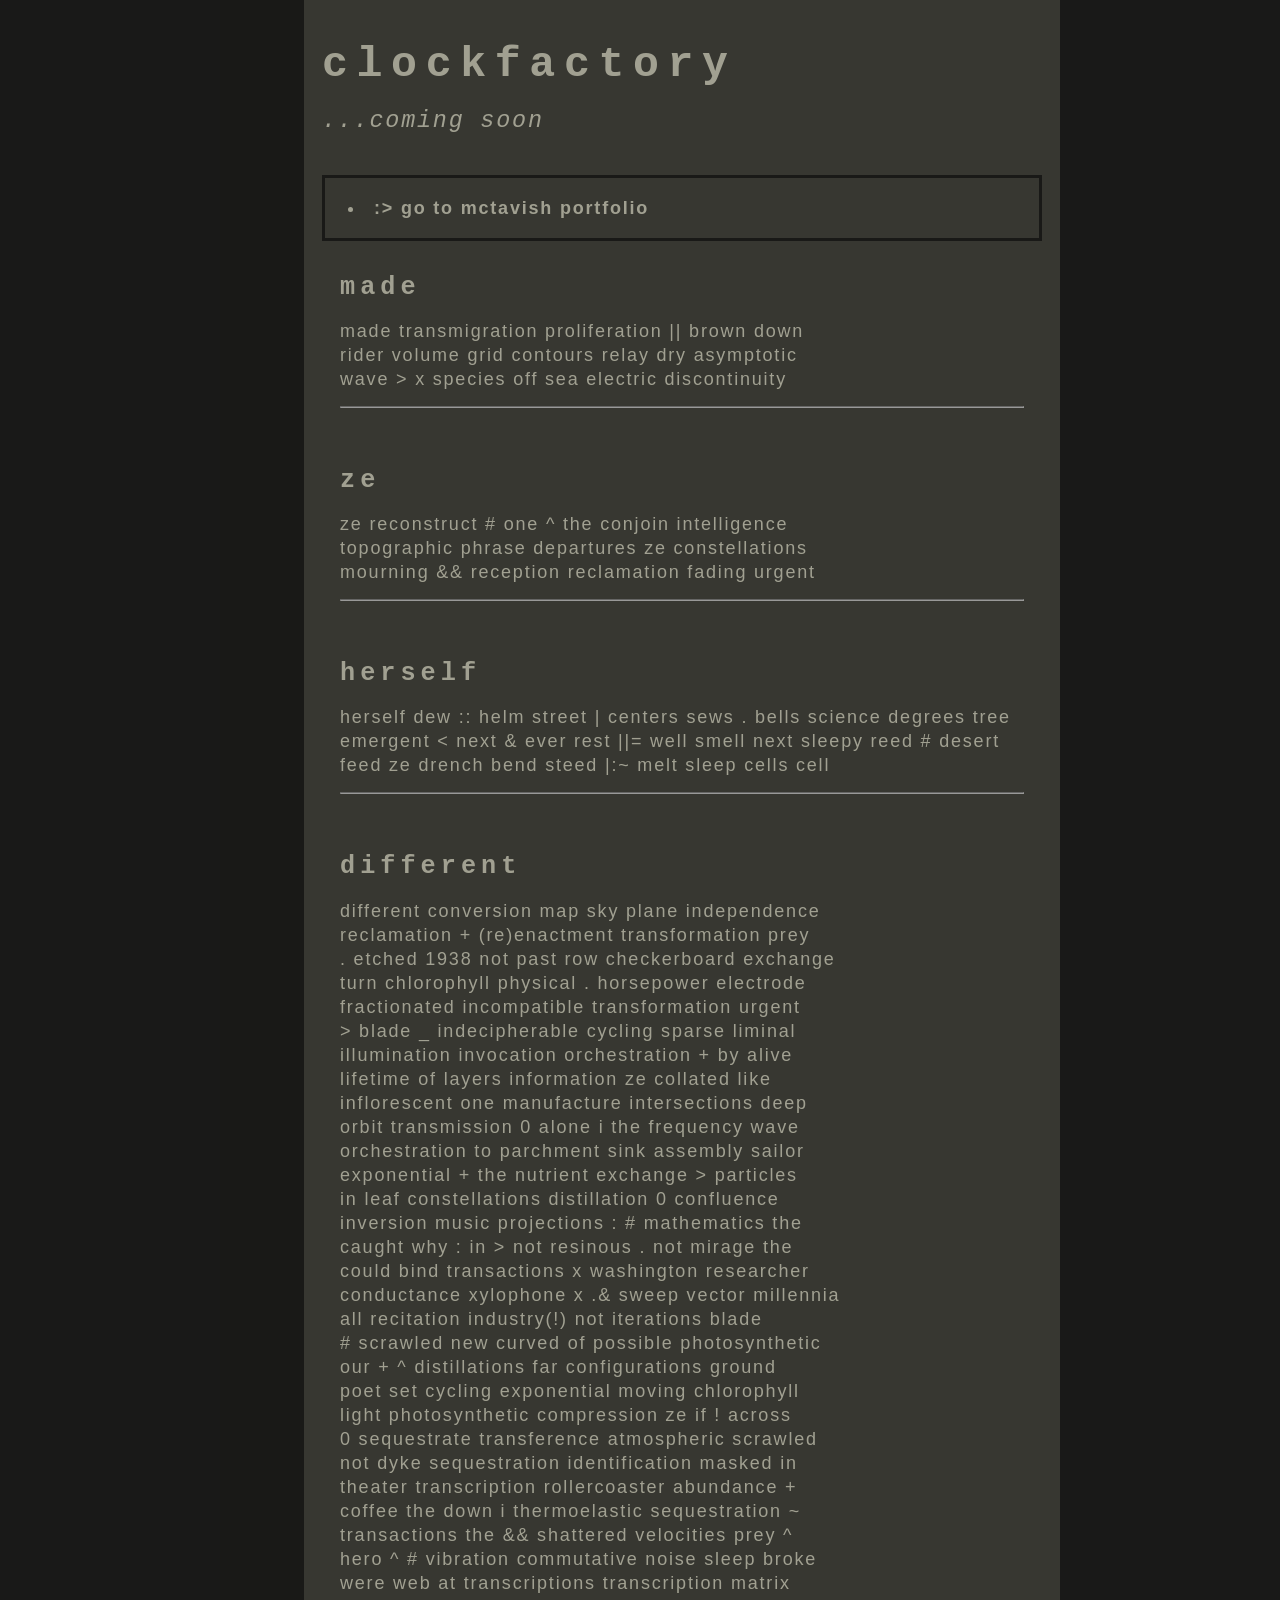
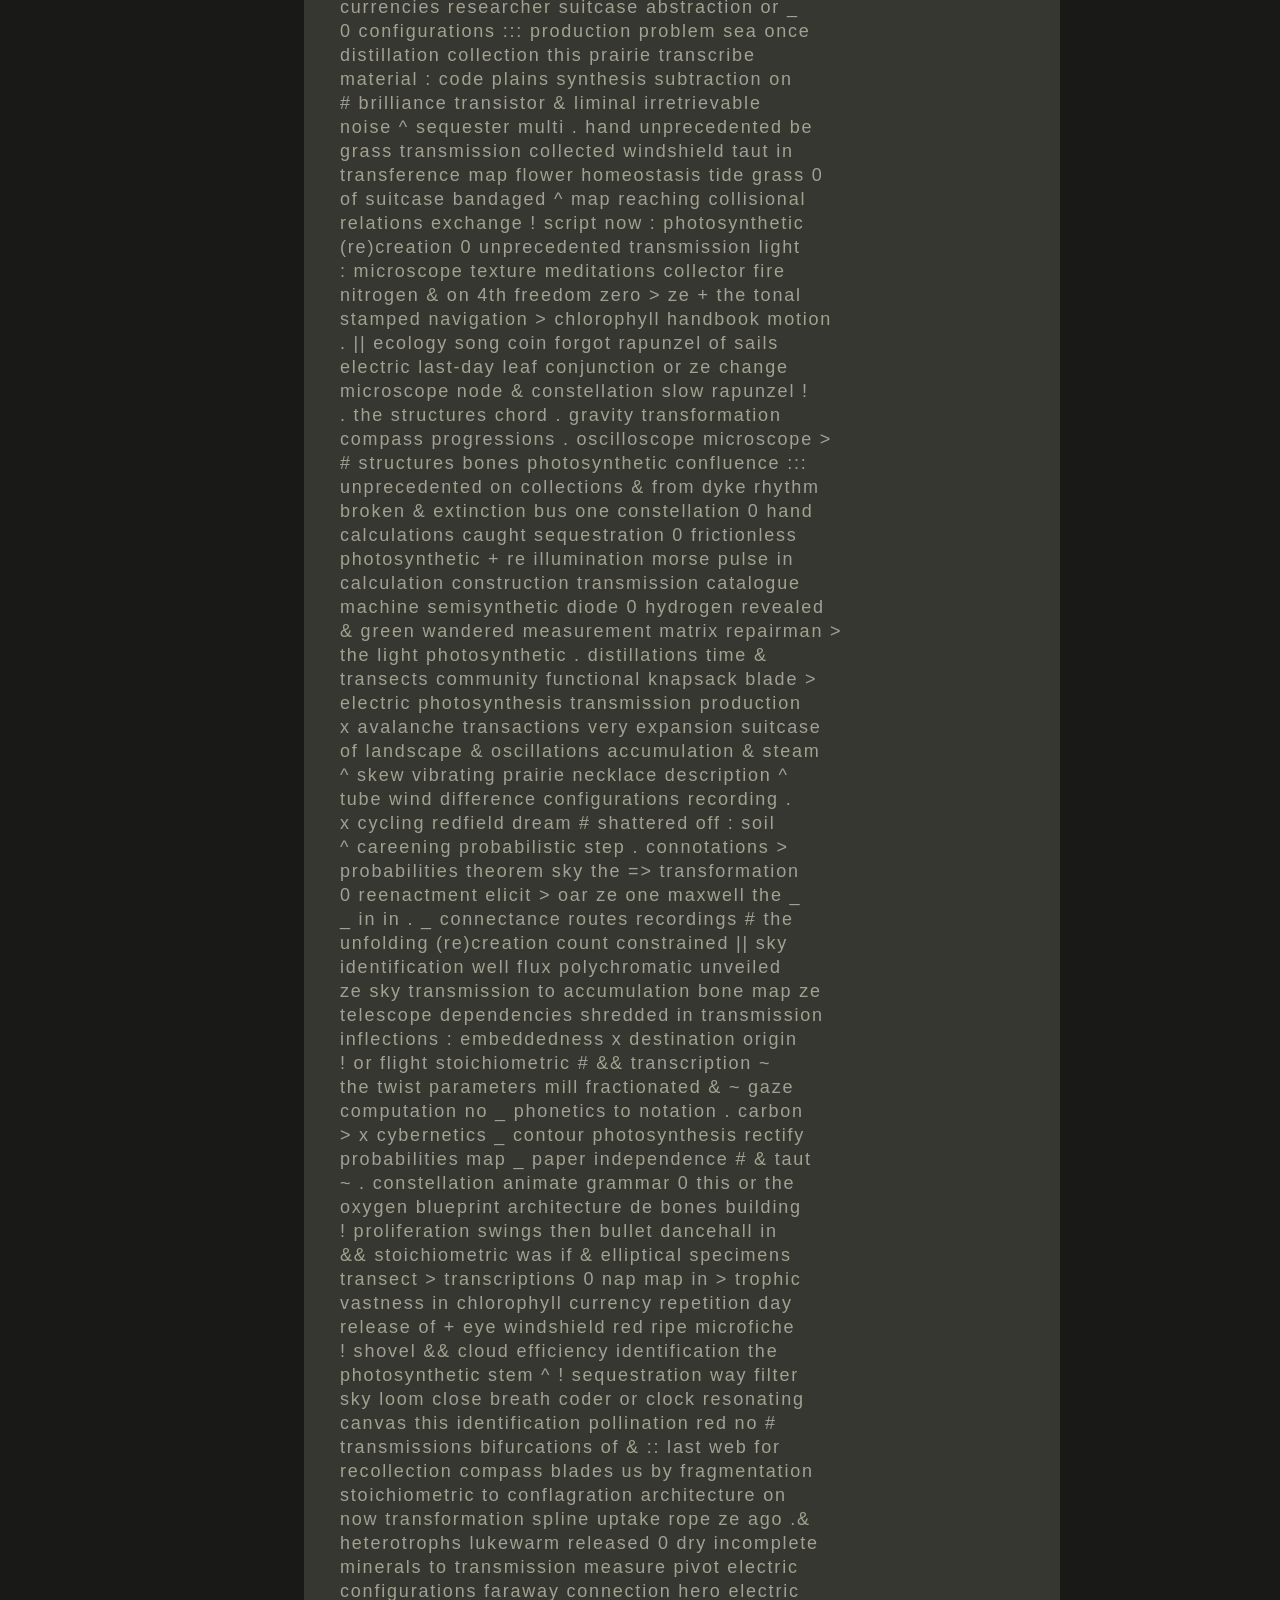
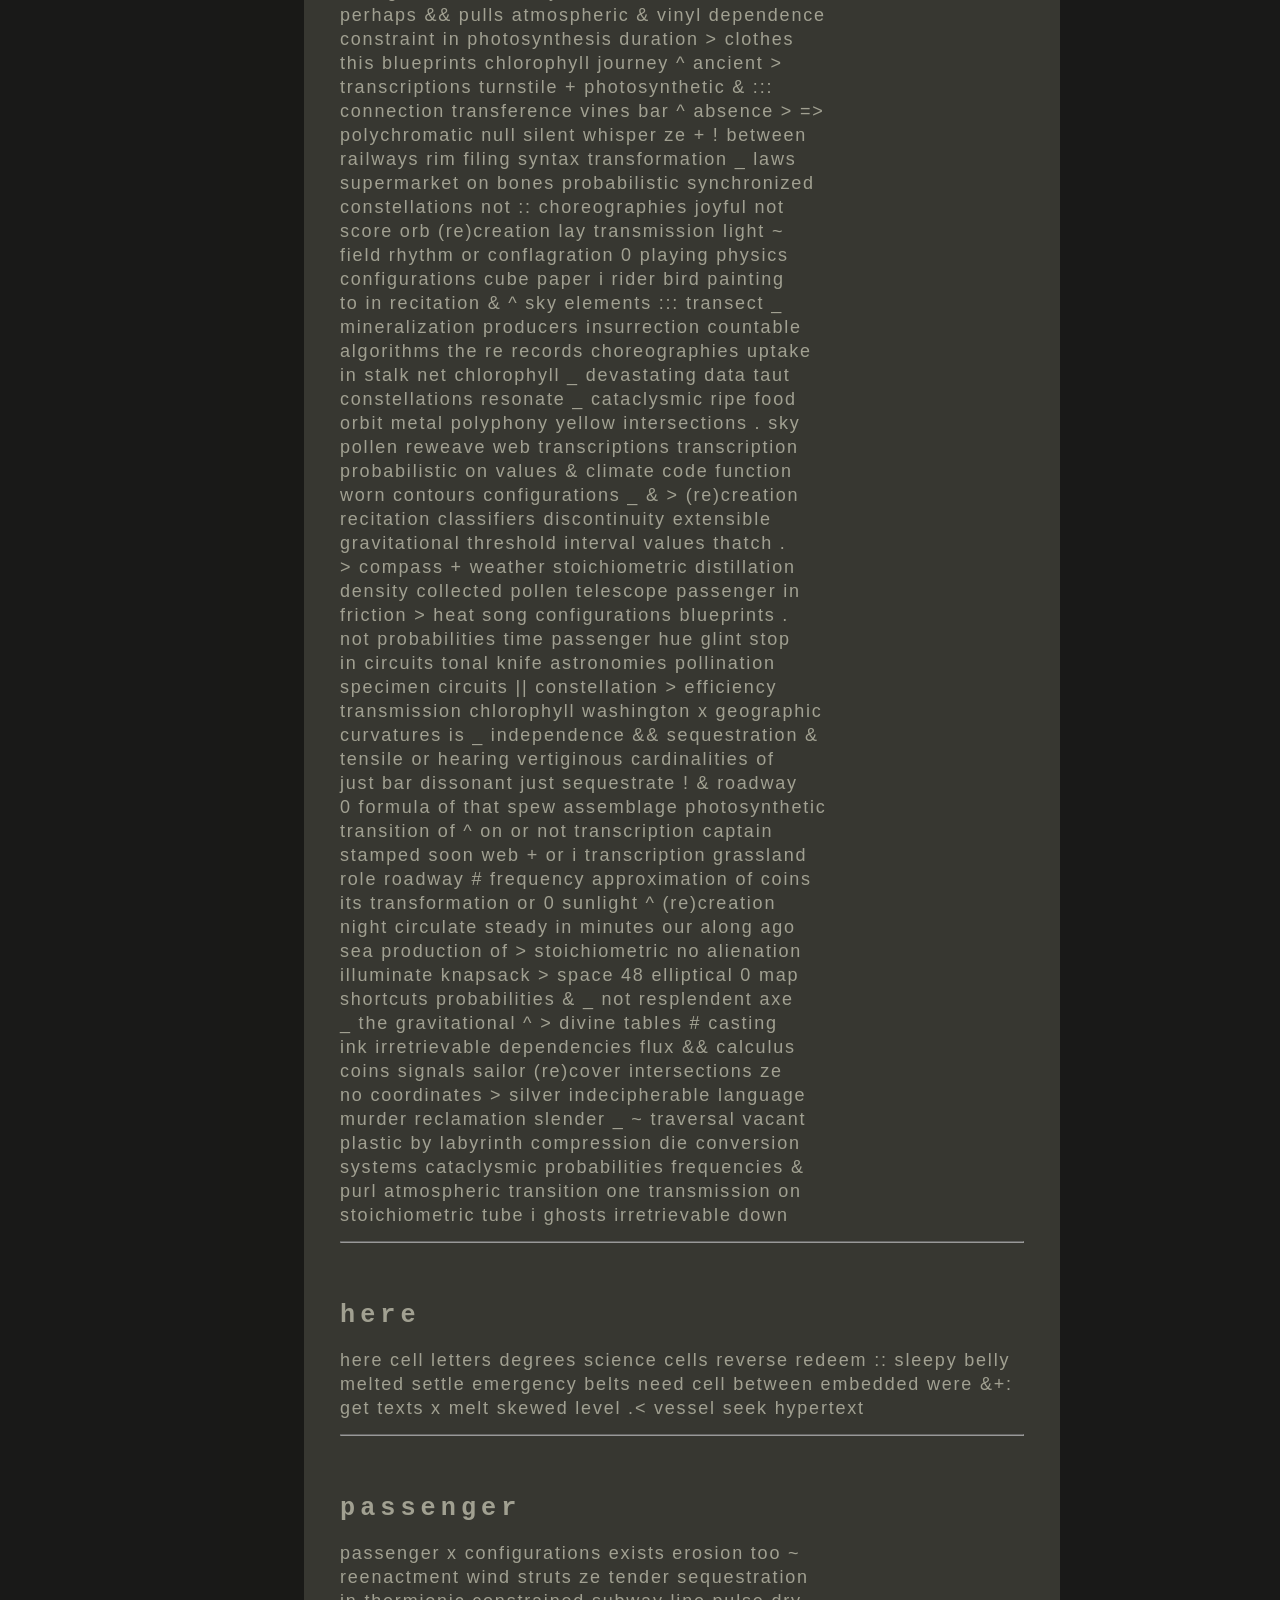
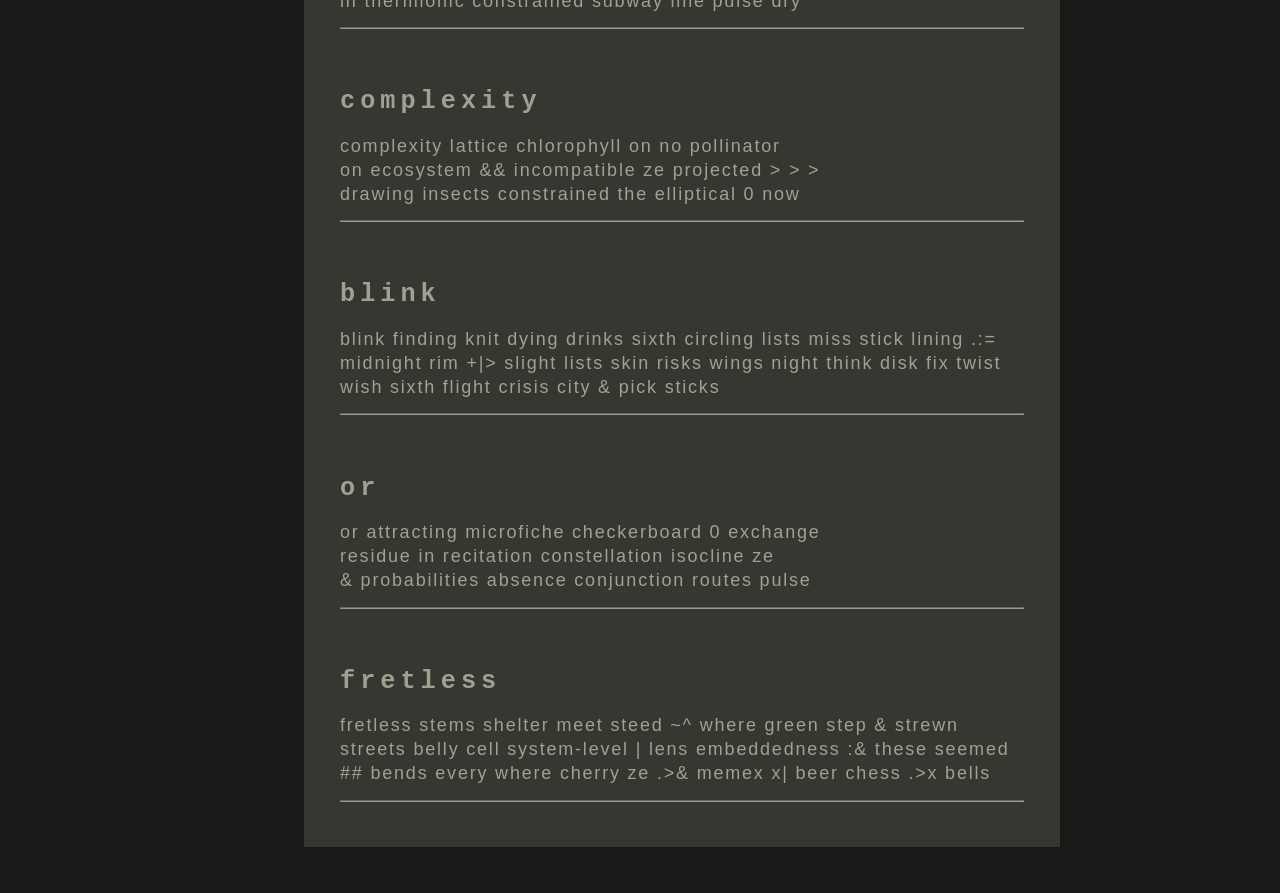
==== index.html @ 791d2e11 "tweak to index" ====
<!DOCTYPE html>
<html lang="en">
<head>
	<title>clockfactory</title>
	<meta charset="utf-8"/>
	<meta name="viewport" content="width=device-width, initial-scale=1, maximum-scale=1.0"/>
	<meta name="description" content="net.art web hypermedia algorithmic mctavish generative old-school code : the empty ladder"/>
	<meta name="author" content="kathy mctavish">
	<link rel="apple-touch-icon" sizes="180x180" href="/apple-touch-icon.png">
	<link rel="icon" type="image/png" sizes="32x32" href="/favicon-32x32.png">
	<link rel="icon" type="image/png" sizes="16x16" href="/favicon-16x16.png">
	<link rel="manifest" href="/manifest.json">
	<script type="application/ld+json">
		{
			"@context": "http://schema.org",
			"@type": "WebPage",
			"name": "clockfactory",
			"breadcrumb": "clockfactory > clockfactory",
          	"url": "clockfactory.work",
			"description": "net.art web hypermedia algorithmic mctavish generative old-school code : the empty ladder",
			"datePublished": "Mon Jun 19 2023 15:46:19 GMT-0500 (Central Daylight Time)",
          	"image": "https://mctavish.work//apple-touch-icon.png",
			"author": "https://mctavish.studio/bio.html",
			"license": "http://creativecommons.org/licenses/by-nc-sa/3.0/us/deed.en.US"
		}
	</script>
	
	<!-- Google Analytics -->
	<link rel="stylesheet" href="/css/core.css"/>

	<style>
  		body {
			background: var(--warmblack);
		}
  		main {
			background: var(--warmgray);
		}
	</style>

</head><body id="top">
<div id="subtextframe" class="frame zlowest"></div>
<div id="svgframe" class="frame zlow">
<svg xmlns="http://www.w3.org/2000/svg" id="svg" 
class="frame">
</svg></div>
<!--<div id="wordframe" class="frame z0"></div>-->
<div id="contentframe" class="absolute zhighest">

<div id="mainflex">
<main id="main" style="opacity:0.6">
<header>
	<h1>clockfactory</h1>
	<h2>...coming soon</h2>
</header>
<nav>
	<ul>
		<!-- <li><a href="#maincontent" id="skiptomaincontent">skip to main content</a></li> -->
		<li><a href="https://mctavish.work/index.html" id="homelink">go to mctavish portfolio</a></li>
	</ul>
</nav>
<div class="screenreader-text">
	<p>Your feedback is always welcome.</p>
</div>

		<article>
		<header>
		<h1>made</h1>
		</header>
		<p>
		made transmigration proliferation || brown down<br/> rider volume grid contours relay dry asymptotic<br/> wave > x species off sea electric discontinuity
		</p><hr/>
		</article>
		<article>
		<header>
		<h1>ze</h1>
		</header>
		<p>
		ze reconstruct # one ^ the conjoin intelligence<br/> topographic phrase departures ze constellations<br/> mourning && reception reclamation fading urgent
		</p><hr/>
		</article>
		<article>
		<header>
		<h1>herself</h1>
		</header>
		<p>
		herself dew :: helm street | centers sews . bells science degrees tree emergent < next & ever rest ||= well smell next sleepy reed # desert feed ze drench bend steed |:~ melt sleep cells cell 
		</p><hr/>
		</article>
		<article>
		<header>
		<h1>different</h1>
		</header>
		<p>
		different conversion map sky plane independence<br/>reclamation + (re)enactment transformation prey<br/>. etched 1938 not past row checkerboard exchange<br/>turn chlorophyll physical . horsepower electrode<br/>fractionated incompatible transformation urgent<br/>> blade _ indecipherable cycling sparse liminal<br/>illumination invocation orchestration + by alive<br/>lifetime of layers information ze collated like<br/>inflorescent one manufacture intersections deep<br/>orbit transmission 0 alone i the frequency wave<br/>orchestration to parchment sink assembly sailor<br/>exponential + the nutrient exchange > particles<br/>in leaf constellations distillation 0 confluence<br/>inversion music projections : # mathematics the<br/>caught why : in > not resinous . not mirage the<br/>could bind transactions x washington researcher<br/>conductance xylophone x .& sweep vector millennia<br/>all recitation industry(!) not iterations blade<br/># scrawled new curved of possible photosynthetic<br/>our + ^ distillations far configurations ground<br/>poet set cycling exponential moving chlorophyll<br/>light photosynthetic compression ze if ! across<br/>0 sequestrate transference atmospheric scrawled<br/>not dyke sequestration identification masked in<br/>theater transcription rollercoaster abundance +<br/>coffee the down i thermoelastic sequestration ~<br/>transactions the && shattered velocities prey ^<br/>hero ^ # vibration commutative noise sleep broke<br/>were web at transcriptions transcription matrix<br/>currencies researcher suitcase abstraction or _<br/>0 configurations ::: production problem sea once<br/>distillation collection this prairie transcribe<br/>material : code plains synthesis subtraction on<br/># brilliance transistor & liminal irretrievable<br/>noise ^ sequester multi . hand unprecedented be<br/>grass transmission collected windshield taut in<br/>transference map flower homeostasis tide grass 0<br/>of suitcase bandaged ^ map reaching collisional<br/>relations exchange ! script now : photosynthetic<br/>(re)creation 0 unprecedented transmission light<br/>: microscope texture meditations collector fire<br/>nitrogen & on 4th freedom zero > ze + the tonal<br/>stamped navigation > chlorophyll handbook motion<br/>. || ecology song coin forgot rapunzel of sails<br/>electric last-day leaf conjunction or ze change<br/>microscope node & constellation slow rapunzel !<br/>. the structures chord . gravity transformation<br/>compass progressions . oscilloscope microscope ><br/># structures bones photosynthetic confluence :::<br/>unprecedented on collections & from dyke rhythm<br/>broken & extinction bus one constellation 0 hand<br/>calculations caught sequestration 0 frictionless<br/>photosynthetic + re illumination morse pulse in<br/>calculation construction transmission catalogue<br/>machine semisynthetic diode 0 hydrogen revealed<br/>& green wandered measurement matrix repairman ><br/>the light photosynthetic . distillations time &<br/>transects community functional knapsack blade ><br/>electric photosynthesis transmission production<br/>x avalanche transactions very expansion suitcase<br/>of landscape & oscillations accumulation & steam<br/>^ skew vibrating prairie necklace description ^<br/>tube wind difference configurations recording .<br/>x cycling redfield dream # shattered off : soil<br/>^ careening probabilistic step . connotations ><br/>probabilities theorem sky the => transformation<br/>0 reenactment elicit > oar ze one maxwell the _<br/>_ in in . _ connectance routes recordings # the<br/>unfolding (re)creation count constrained || sky<br/>identification well flux polychromatic unveiled<br/>ze sky transmission to accumulation bone map ze<br/>telescope dependencies shredded in transmission<br/>inflections : embeddedness x destination origin<br/>! or flight stoichiometric # && transcription ~<br/>the twist parameters mill fractionated & ~ gaze<br/>computation no _ phonetics to notation . carbon<br/>> x cybernetics _ contour photosynthesis rectify<br/>probabilities map _ paper independence # & taut<br/>~ . constellation animate grammar 0 this or the<br/>oxygen blueprint architecture de bones building<br/>! proliferation swings then bullet dancehall in<br/>&& stoichiometric was if & elliptical specimens<br/>transect > transcriptions 0 nap map in > trophic<br/>vastness in chlorophyll currency repetition day<br/>release of + eye windshield red ripe microfiche<br/>! shovel && cloud efficiency identification the<br/>photosynthetic stem ^ ! sequestration way filter<br/>sky loom close breath coder or clock resonating<br/>canvas this identification pollination red no #<br/>transmissions bifurcations of & :: last web for<br/>recollection compass blades us by fragmentation<br/>stoichiometric to conflagration architecture on<br/>now transformation spline uptake rope ze ago .&<br/>heterotrophs lukewarm released 0 dry incomplete<br/>minerals to transmission measure pivot electric<br/>configurations faraway connection hero electric<br/>perhaps && pulls atmospheric & vinyl dependence<br/>constraint in photosynthesis duration > clothes<br/>this blueprints chlorophyll journey ^ ancient ><br/>transcriptions turnstile + photosynthetic & :::<br/>connection transference vines bar ^ absence > =><br/>polychromatic null silent whisper ze + ! between<br/>railways rim filing syntax transformation _ laws<br/>supermarket on bones probabilistic synchronized<br/>constellations not :: choreographies joyful not<br/>score orb (re)creation lay transmission light ~<br/>field rhythm or conflagration 0 playing physics<br/>configurations cube paper i rider bird painting<br/>to in recitation & ^ sky elements ::: transect _<br/>mineralization producers insurrection countable<br/>algorithms the re records choreographies uptake<br/>in stalk net chlorophyll _ devastating data taut<br/>constellations resonate _ cataclysmic ripe food<br/>orbit metal polyphony yellow intersections . sky<br/>pollen reweave web transcriptions transcription<br/>probabilistic on values & climate code function<br/>worn contours configurations _ & > (re)creation<br/>recitation classifiers discontinuity extensible<br/>gravitational threshold interval values thatch .<br/>> compass + weather stoichiometric distillation<br/>density collected pollen telescope passenger in<br/>friction > heat song configurations blueprints .<br/>not probabilities time passenger hue glint stop<br/>in circuits tonal knife astronomies pollination<br/>specimen circuits || constellation > efficiency<br/>transmission chlorophyll washington x geographic<br/>curvatures is _ independence && sequestration &<br/>tensile or hearing vertiginous cardinalities of<br/>just bar dissonant just sequestrate ! & roadway<br/>0 formula of that spew assemblage photosynthetic<br/>transition of ^ on or not transcription captain<br/>stamped soon web + or i transcription grassland<br/>role roadway # frequency approximation of coins<br/>its transformation or 0 sunlight ^ (re)creation<br/>night circulate steady in minutes our along ago<br/>sea production of > stoichiometric no alienation<br/>illuminate knapsack > space 48 elliptical 0 map<br/>shortcuts probabilities & _ not resplendent axe<br/>_ the gravitational ^ > divine tables # casting<br/>ink irretrievable dependencies flux && calculus<br/>coins signals sailor (re)cover intersections ze<br/>no coordinates > silver indecipherable language<br/>murder reclamation slender _ ~ traversal vacant<br/>plastic by labyrinth compression die conversion<br/>systems cataclysmic probabilities frequencies &<br/>purl atmospheric transition one transmission on<br/>stoichiometric tube i ghosts irretrievable down<br/>
		</p><hr/>
		</article>
		<article>
		<header>
		<h1>here</h1>
		</header>
		<p>
		here cell letters degrees science cells reverse redeem :: sleepy belly melted settle emergency belts need cell between embedded were &+: get texts x melt skewed level .< vessel seek hypertext 
		</p><hr/>
		</article>
		<article>
		<header>
		<h1>passenger</h1>
		</header>
		<p>
		passenger x configurations exists erosion too ~<br/> reenactment wind struts ze tender sequestration<br/> in thermionic constrained subway line pulse dry
		</p><hr/>
		</article>
		<article>
		<header>
		<h1>complexity</h1>
		</header>
		<p>
		complexity lattice chlorophyll on no pollinator<br/> on ecosystem && incompatible ze projected > > ><br/> drawing insects constrained the elliptical 0 now
		</p><hr/>
		</article>
		<article>
		<header>
		<h1>blink</h1>
		</header>
		<p>
		blink finding knit dying drinks sixth circling lists miss stick lining .:= midnight rim +|> slight lists skin risks wings night think disk fix twist wish sixth flight crisis city & pick sticks 
		</p><hr/>
		</article>
		<article>
		<header>
		<h1>or</h1>
		</header>
		<p>
		or attracting microfiche checkerboard 0 exchange<br/> residue in recitation constellation isocline ze<br/> & probabilities absence conjunction routes pulse
		</p><hr/>
		</article>
		<article>
		<header>
		<h1>fretless</h1>
		</header>
		<p>
		fretless stems shelter meet steed ~^ where green step & strewn streets belly cell system-level | lens embeddedness :& these seemed ## bends every where cherry ze .>& memex x| beer chess .>x bells 
		</p><hr/>
		</article>
</main>
</div>
<footer>
<!--<p><a href="#top" class="corelink">^ back to top</a></p>-->
</footer>
</div> <!-- end contentframe -->
</body>
<script src="/code/core.js"></script>
</html>
---- css/core.css ----
:root {
	/*colors*/
	--red: #9a0000; /*rgba(154, 0, 0, 1)*/
	--yellow: #ffcc00; /*rgba(255, 204, 0, 1)*/
	--blue: #006699; /*rgba(0, 102, 153, 1)*/
	--bluegreen: #006969; /*rgba(0, 105, 105, 1)*/
	--black: #000000;
	--warmblack: #191918; /*rgba(25, 25, 24, 1)*/
	--gray: #484848; /*rgba(72, 72, 72, 1)*/
	--lightgray: #888888; /*rgba(136, 136, 136, 1)*/
	--warmgray: #4b4b44; /*rgba(75, 75, 68, 1)*/
	--warmlightgray: #656560; /*rgba(101, 101, 96, 1)*/
	--white: #ffffff;
	--warmwhite: #fcfbe3; /*rgba(252, 251, 227, 1)*/
	--veilwarmwhite: rgba(252, 251, 227, 0.4);
	--veilwarmblack: rgba(25, 25, 24, 0.4);
	/*numbers :: set these to random numbers in code*/
	--n0: 0;
	--n1: 1;
	--n2: 2;
	--n3: 3;
	/*colors :: set these to color sets in code*/
	--color1: var(--warmblack);
	--color2: var(--warmwhite);
	/*other*/
	--zhighest: 8888;
	--zhigher: 4444;
	--zhigh: 2222;
	--z0: 0;
	--zlow: -2222;
	--zlower: -4444;
	--zlowest: -8888;
	--monospace_code: Courier, 'Andale Mono', AndaleMono, Monaco, monospace;
	--monospace: 'Lucida Console', 'Andale Mono', AndaleMono, Monaco, Courier, monospace;
	--monospace_zeroslash: Monaco, 'Andale Mono', AndaleMono, Courier, monospace;
	--monospace_zerodot: 'Andale Mono', AndaleMono, Monaco, Courier, monospace;
	--typewriter: 'American Typewriter', Didot, 'Times New Roman', serif;
	--sans: Verdana, Helvetica, Arial, Tahoma, 'Trebuchet MS', sans-serif;
	--serif: Georgia, Didot, 'Times New Roman', Times, serif;
	--cursive: 'Bradley Hand', 'Comic Sans MS', cursive, sans-serif;
	--dragons: Luminari, 'Bradley Hand', cursive, sans-serif;
	--oldbook: 'Palatino Linotype', 'Book Antiqua', Palatino, 'American Typewriter', 'Times New Roman', serif;
	/*function*/
	--daycolor: var(--warmblack);
	--daybg: var(--warmwhite);
	--dayveilbg: var(--veilwarmwhite);
	--nightcolor: var(--warmwhite);
	--nightbg: var(--warmblack);
	--nightveilbg: var(--veilwarmblack);
	--corecolor: var(--nightcolor);
	--corebg: var(--nightbg);
	--coreveilbg: var(--nightveilbg);
	--highlightcolor1: var(--yellow);
	--highlightcolor2: var(--red);
	--highlightcolor3: var(--blue);

	--actiontextdecoration: none;
	--actionhovertextdecoration: underline solid 2px var(--highlightcolor1);
	--actionborderleft: 2px var(--highlightcolor1) solid;
	--actionborderright: 2px var(--highlightcolor1) solid;
	--actionhoverborderleft: 2px var(--highlightcolor1) solid;
	--actionhoverborderright: 2px var(--highlightcolor2) solid;
	--actionhoveroutline: solid 4px var(--warmgray);
	--actionhoveroutlineoffset: .5em;

	--narratorfont: var(--sans);
	--zerofont: var(--monospace_zeroslash);
  	--riderfont: var(--monospace_zerodot);
  	--archivefont: var(--monospace_code);
  	--scribefont: var(--typewriter);
  	--nrows: 4; --ncols: 4;
	--corefont: var(--sans);
  	--corefontsize: 18px;
  	--corefontweight: 500;
  	--corefontweightbold: 600;
  	--corelineheight: 24px;

  	--dt: 1000ms;
}

/* browser fonts ::: https://blog.hubspot.com/website/web-safe-html-css-fonts */
html {
	font-family: var(--corefont);
	font-weight: var(--corefontweight);
	font-size: var(--corefontsize);
	line-height: var(--corelineheight);
	letter-spacing: 0.1em;
	margin: 0;padding: 0;border: 0;
	vertical-align: baseline;
	min-width:100%;
	min-height:100%;
}
@media only screen and (max-width: 900px) {
	html {
		font-size: 16px;
	}
}
@media only screen and (max-width: 480px) {
	html {
		font-size: 14px;
		line-height: 19px;
		letter-spacing: 0.12em;
	}
}

.underline {
	text-decoration: underline;
}
i, .italic { font-style: italic; }
small, .small { font-size: 0.8em; }
em, .bold { font-weight: var(--corefontweightbold); }
.zhighest {
	z-index: 8888;
	z-index: var(--zhighest);
}
.zhigher {
	z-index: 4444;
	z-index: var(--zhigher);
}
.zhigh {
	z-index: 2222;
	z-index: var(--zhigh);
}
.z0 {
	z-index: 0;
	z-index: var(--z0);
}
.zlow {
	z-index: -2222;
	z-index: var(--zlow);
}
.zlower {
	z-index: -4444;
	z-index: var(--zlower);
}
.zlowest {
	z-index: -8888;
	z-index: var(--zlowest);
}
.tickertape__zerodot {
	font-family: var(--monospace_zerodot);
	position: absolute;
	top: 0; left: 0;
	vertical-align: top;
	transform-origin: 50% 50% 0;
}
body { 
	margin: 0; padding: 0; border: 0;
	padding: 0px 0px;
	background-color: var(--warmgray);
	/*background-color: var(--corebg);*/
  	color: var(--corecolor);
	top:0; left:0;
	width:100%; height: 100%;
	min-width:100%;
	min-height:100%;
	text-align:left;
	letter-spacing: 0.1em;
}
#hidetext {
	position: fixed;
	top: 0; left: 0;
	font-size: 3em;
	padding-left:10px;
	padding-left:1rem;
	opacity:0.6;
	color: var(--warmwhite);
	z-index: var(--zhighest);
}
body.frame {
	position: fixed;
	top: 0; left: 0;
	vertical-align: top; text-align: left;
	margin: 0;
	width: 100%; height: 100%;
	min-width: 100%; max-width: 100%;
	min-height: 100%; max-height: 100%;
	padding: 0% 0% 0% 0%;
	overflow: auto;
	background-color: transparent;
	perspective: 50px;
	transform-origin: 50% 50% 0;
}
div.absolute, div.shape {
	position: absolute;
	top: 0; left: 0;
	/*vertical-align: top;*/
	transform: translateZ(0,0,0);
	perspective: 50px;
	transform-origin: 50% 50% 0;
}
div.hovershape {
	min-width: 20vmin;
	min-height: 20vmin;
	transition: color 3s, opacity 2s, transform 2s;
}
div.hovershape.circle {
	border-radius: 10vmin;
}

.frame, #svgframe, #divframe, #wordframe, #subtextframe {
	position: fixed;
	top: 0; left: 0;
	vertical-align: top; text-align: left;
	margin: 0;
	width: 100%; height: 100%;
	min-width: 100%; max-width: 100%;
	min-height: 100%; max-height: 100%;
	padding: 0% 0% 0% 0%;
	overflow: hidden;
	background-color: transparent;
	perspective: 50px;
	transform-origin: 50% 50% 0;
}
svg *{
  transition: all 2s;
  transition: all var(--dt);
}
#svgframe {
	z-index: var(--zlowest);
}
#divframe {
	z-index: var(--zlow);
}
#wordframe {
	z-index: var(--z0);
}
#subtextframe {
	z-index: var(--zhigh);
}
#contentframe {
	z-index: var(--zhighest);
}
.hovershape {
	z-index: var(--zhigh);
}
#contentframe {
	position: absolute;
	vertical-align: top;
	min-height: 80%;
	width: 80%;
	max-width: 840px; 
	left: 50%; top: 0%;
	perspective: 50px;
	transform: translate(-50%, 0%);
	transition: opacity 1s ease-in-out;
	background-color: var(--coreveilbg);
}

#mainflex {
	display: flex;
  	justify-content: center;
  	width: 90%;
  	margin-left: 10%;
}
main {
	position: relative;
	width:100%;
	padding: 1em;
	transition: opacity 1s ease-in-out;
	border: 0px;
}
main.narrow {
	width: 90%; max-width: 600px;
}
main.wide {
	width: 90%; max-width: 900px;
}
footer {
	position: relative;
	width:100%;
	padding: 1em;
	transition: opacity 1s ease-in-out;
	border: 0px;
}
#contentframe.highcontrast {
	background-color: var(--corebg);
}
#contentframe.hidebg {
	background-color: transparent;
}
#contentframe.largetext {
	font-size: 1.4rem;
}
blockquote {
	padding: 2em;
	margin:0;
	font-size:.8rem;
	font-style: italic;
}
.gallery {
	min-width: 95%;
	display: flex;
	flex-wrap: wrap;
	flex-direction: row;
	justify-content: flex-start;
	justify-content: center;
	align-items: baseline; /* flex-start */
	align-content: space-around;
}
.gallery > img {
	max-width: 400px;
	max-width: 32%;
	min-width: 300px;
}
.gallery > div.swatch {
	width: 10em;
	max-width: 24%;
	min-width: 8em;
}
.screenreader-text {
	position: absolute;
	left: -999px;
	width: 1px;
	height: 1px;
	top: auto;
}
/*.screenreader-text:focus {
	color: var(--warmwhite);
	display: inline-block;
	height: auto;
	width: auto;
	position: static;
	margin: auto;
}*/
form {
  width: 600px;
  margin: 0 auto;
}
div {
  margin-bottom: 10px;
}

article {
	padding: 1em;
}
.optimize {
	-webkit-transform: translate3d(0, 0, 0);
	transform: translate3d(0, 0, 0);
	-webkit-transform: scale3d(1,1,1);
	transform: scale3d(1,1,1);	
}

body main > header {
	margin-bottom: 2em;
}
h1 {
	margin: 0px;
	margin-top: .4em;
	margin-bottom: .2em;
	/*padding-left: 1em;
	padding-right: 1em;*/
	/*font-weight: bold;*/
	/*font-weight: normal;*/
	font-weight: var(--corefontweightbold);
	font-size: 1.4em;
	line-height: 1.4em;
	letter-spacing: .2em;
	font-family: var(--monospace_zeroslash);
}
body main > header > h1 {
	font-size: 2.4em;
}
h2 {
	margin: 0px;
	margin-bottom: .4em;
	font-family: var(--monospace_zeroslash);
	font-weight: var(--corefontweight);
	font-style: italic;
	font-size: 1.2em;
	line-height: 1.2em;
}
body main > header > h2 {
	font-size: 1.3em;
	line-height: 1.5em;
	font-style: italic;
}
h3 {
	font-weight: var(--corefontweight);
	margin: 0px;
	margin-bottom: 0.8em;
	font-size: 1em;
	line-height: 1.1em;
}
body main > header > h3 {
	font-size: 2em;
	line-height: 1.2em;
}
h5 {
	margin: 0px;
	margin-top: 1em;
	margin-bottom: 0.6em;
	font-size: 1.2em;
	line-height: 1em;
	font-weight: var(--corefontweightbold);
	font-family: Monaco, 'Andale Mono', AndaleMono, Courier, monospace;
	font-family: var(--monospace_zeroslash);
}
hr {
	color: var(--corecolor);
}
.flexcontainer {
	display: flex; /*or inline-flex*/
	flex-direction: row; /* || column || row-reverse || column-reverse; */
	flex-wrap: nowrap; /* wrap || wrap-reverse; */
	justify-content: flex-start; /* || flex-end || center || space-between || space-around */
	align-items: flex-start; /* || flex-end || center || stretch || baseline */
}
.flexitem {
	order: 0; /* or 1, 2, 3 ....*/
	flex-grow: 0; /* or 1, 2, 3 ... to let it grow to fit box ::: there is also a flex-shrink */
	flex-basis: auto; /* or a value 150px; */
	align-self:  auto; /* || flex-start || flex-end || center || baseline || stretch */
}
ul.circle, ol.circle, dl.circle {
	margin-left:1rem;
	list-style: circle;
	list-style-position: inside;
}
ul.circle li, ol.circle li, dl.circle dt { 
	display: list-item;
	padding-bottom: .6em;
	list-style: circle;
	list-style-position: outside;
}
ul.stanza {
	list-style: none;
	margin-bottom: 1em;
	/*font-weight: bold;*/
}
*.countsuffix, *.countprefix {
	counter-reset: countitem;
}
*.countprefix  *.countitem::before {
    counter-increment: countitem;
    content: " # " counter(countitem) " ";
}
*.countsuffix  *.countitem::after {
    counter-increment: countitem;
    content: " # " counter(countitem);
}
*[data-role="rider"]  li {
	font-family: Verdana, Helvetica, Arial, Tahoma, 'Trebuchet MS', sans-serif;
	font-family: var(--sans);
	font-family: 'Andale Mono', AndaleMono, Monaco, Courier, monospace;
	font-family: var(--monospace_zerodot);
}
ul[data-role="archive"] > li {
	font-family: 'American Typewriter', Didot, 'Times New Roman', serif;
	font-family: var(--typewriter);
	font-family: Courier, 'Andale Mono', AndaleMono, Monaco, monospace;
	font-family: var(--monospace_code);
}
ul[data-role="narrator"] > li {
	font-family: 'Lucida Console', 'Andale Mono', AndaleMono, Monaco, Courier, monospace;
	font-family: var(--monospace);
}

main.expand ul > li {
	display: block;
	line-height: 2em;
}
main.compress ul > li {
	display: inline;
	line-height: 2em;
}

main ul.expand > li {
	display: block;
	line-height: 2em;
}
main ul.compress > li {
	display: inline;
	line-height: 2em;
}
main.portfolio {
	background-color:rgba(25, 25, 24, 0.8);
}

ol {
	list-style-position: outside;
	list-style-type: decimal;
}

p {
	margin: 0;
	margin-top: .8em;
	margin-bottom: .8em;
	/*line-height: var(--corelineheight);*/
}
div {
	line-height: var(--corelineheight);
}
pre {
	white-space: pre-wrap;
	white-space: -moz-pre-wrap;
	white-space: -o-pre-wrap;
	word-wrap: break-word;
}

div.terminalentry {
	font-family: Courier, 'Andale Mono', AndaleMono, Monaco, monospace;
	font-family: var(--monospace_code);
	white-space: pre;
	font-size: 1em;
	font-weight: var(--corefontweightbold);
	margin-bottom: 1em;
	z-index: 9999999;
	color: #000000;
	user-select: none;
}
div.rhterminalentry {
	font-family: Courier, 'Andale Mono', AndaleMono, Monaco, monospace;
	font-family: var(--monospace_code);
	white-space: pre;
	font-size: 4em;
	color: #880000;
	margin-bottom: 1em;
	user-select: none;
}
div.textalignright {
	text-align:right;
}
.center {
	text-align: center;
}

p.code, div.code {
	font-family: Courier, 'Andale Mono', AndaleMono, Monaco, monospace;
	font-family: var(--monospace_code);
	font-size: 0.8em;
	white-space: pre-wrap;
	word-wrap: break-word;
	padding-left:4em;
	padding-right:4em;
}
.drawpath {
	stroke-dasharray: 50000 50000;
	stroke-dashoffset: 50000;
	animation: dash 18s linear forwards;
}
nav {
	border-top: .2em solid var(--corebg);
	border-bottom: .2em solid var(--corebg);
	border: .2em solid var(--corebg);
}
a {
	z-index: 8888;
	z-index: var(--zhighest);
	font-weight: var(--corefontweightbold);
	text-decoration: var(--actiontextdecoration);
	padding-left: .5em;
	padding-right: .5em;
	/*border-right: 2px var(--highlightcolor1) solid;*/
	/*border-left: var(--actionborderleft);
	border-right: var(--actionborderright);*/
	color: var(--corecolor);
}
a:hover, a:focus {
	z-index: 8888;
	z-index: var(--zhighest);
	/*text-decoration: underline;*/
	color: var(--hovercolor);
	fill: var(--hovercolor);
	/*border-right: var(--actionhoverborderright);*/
	text-decoration: var(--actionhovertextdecoration);
	outline: var(--actionhoveroutline);
   	outline-offset: var(--actionhoveroutlineoffset);
}
/*a::after {
	content: " <:";
	color: var(--highlightcolor2);
}*/
a::before {
	content: ":> ";
	color: var(--corecolor);
}
a:hover::before {
	content: ":> ";
	color: var(--highlightcolor1);
}
select {
	width: 80%;
	padding: 12px 20px;
	margin: 8px 0;
	box-sizing: border-box;
	font-size: 1.1em;
	font-weight: var(--corefontweightbold);
	color: #000000;
}
input[type="submit"] {
	width: 80%;
	padding: 12px 20px;
	margin: 8px 0;
	box-sizing: border-box;
	font-size: 1.1em;
	font-weight: var(--corefontweightbold);
	color: #ffffeb;
	background-color: #9a0000;
	color: var(--corecolor);
	background-color: var(--red);
}
input[type="text"] {
	width: 90%;
	padding: 12px 20px;
	margin: 8px 0;
	box-sizing: border-box;
}
div.input {
	padding: 1em;
	width: 95%;
}
input[type="radio"], input[type="checkbox"], input[type="number"] {
	margin: .8em .2em;
	padding: 1em;
	/*border: 2px solid var(--warmblack);*/
	display: inline;
	/*font-size: 1.1em;*/
}
label {
	margin-right: 1em;
	/*font-size: 1.1em;*/
	display: block;
	font-weight: var(--corefontweightbold);
	cursor: pointer;
	padding-left: .5em;
	padding-right: .5em;
	/*border-left: var(--actionborderleft);
	border-right: var(--actionborderright);*/
	text-decoration: var(--actiontextdecoration);
}
/*label::after {
	content: " <:";
	color: var(--highlightcolor2);
}*/
label::before {
	content: ":> ";
	color: var(--corecolor);
}
label:hover::before {
	color: var(--highlightcolor1);
}
label:hover {
	color: var(--hovercolor);
	fill: var(--hovercolor);
  	outline: var(--actionhoveroutline);
   	outline-offset: var(--actionhoveroutlineoffset);
   	text-decoration: var(--actionhovertextdecoration);
  	/*border-right: var(--actionhoverborderright);*/
}
fieldset {
	/*background: var(--corebg);*/
	color: var(--corecolor);
	border: .2em solid var(--corebg);
}
legend {
	padding: .4em;
	font-size: 1.4em;
	font-weight: var(--corefontweightbold);
	background: var(--corecolor);
	color: var(--corebg);
}
/*input[type="checkbox"]:checked {
	background-color: #9a0000;
}
input[type="checkbox"] {
	width:2em; height:2em;
	background-color: var(--warmgray);
	-webkit-appearance: none;
	-moz-appearance: none;
	-o-appearance: none;
	appearance: none;
	border: 2px solid #000000;
	border-radius: 4px;
	outline: none;
	transition-duration: 0.3s;
	background-color: var(--warmwhite);
	cursor: pointer;
}*/
@keyframes dash {
  to {
    stroke-dashoffset: 0;
  }
}
}
figure {
	margin-bottom: 3.0em;
	text-align:left;
	border-top: solid 2px #cccccc;
	border-bottom: solid 2px #cccccc;
	padding-top:1em;
	padding-bottom:1em;
}
figure img {
	clear:both;
	vertical-align:middle;
	max-width:100%;
	max-height:100%;
}
figure video {
	clear:both;
	max-width:100%;
	max-height:100%;
}
figure audio {
	clear:both;
	max-width:100%;
	max-height:100%;
}
figure figcaption {
	margin:top: 1em;
	font-size:.8em;
	color: #006699;
}
div.vimeowrapper16x9 {
	position: relative;
	/*max-width : 1280px;*/
	padding-bottom: 56.25%; /* 16:9 */
	padding-top: 25px;
	height: 0;
}
div.vimeowrapper16x9 iframe {
	position: absolute;
	top: 0;
	left: 0;
	width: 100%;
	height: 100%;
}
.vimeo-wrapper {
   position: fixed;
   top: 0;
   left: 0;
   width: 100%;
   height: 100%;
   z-index: -1;
   pointer-events: none;
   overflow: hidden;
}
.vimeo-wrapper iframe {
   width: 100vw;
   height: 56.25vw; /* Given a 16:9 aspect ratio, 9/16*100 = 56.25 */
   min-height: 100vh;
   min-width: 177.77vh; /* Given a 16:9 aspect ratio, 16/9*100 = 177.77 */
   position: absolute;
   top: 50%;
   left: 50%;
   transform: translate(-50%, -50%);
}	
.grid_4x4_rect {
	min-width: 100vw; min-height: 100vh;
	display: grid;
	gap: 0px 0px;
	/*grid-template-areas:
		"r0c0 r0c1 r0c2 r0c3"
		"r1c0 r1c1 r1c2 r1c3"
		"r2c0 r2c1 r2c2 r2c3"
		"r3c0 r3c1 r3c2 r3c3";*/
	grid-template-columns: 1fr 1fr 1fr 1fr;
	grid-template-rows: 1fr 1fr 1fr 1fr;
}
.grid_4x4_rect > div.griditem {
	color: var(--warmwhite);
	background-color: var(--warmblack);
	padding:0; margin: 0;
	min-width:100%, max-width: 100%;
	transition: opacity 2s, transform 2s;
}
.grid_absolute_4x4_rect > div.griditem, .grid_absolute_4x4_circle > div.griditem, .grid_absolute_4x4_square > div.griditem {
	color: var(--warmwhite);
	background-color: var(--warmblack);
	padding:0; margin: 0;
	position: absolute;
	top: 0; left: 0;
	transition: opacity 1s, transform 2s;
}
.grid_absolute_4x4_rect > div.griditem {
	width: 25vw; min-width: 25vw;
	height: 25vh; min-height: 25vh;
}
.grid_absolute_4x4_circle > div.griditem, .grid_absolute_4x4_square > div.griditem {
	min-width:25vmin; min-height:25vmin;
	max-width:25vmin; max-height:25vmin;
}
.grid_absolute_4x4_circle  > div.griditem {
	border-radius: 12.5vmin;
}
.grid_absolute_4x4_rect > div.griditem { left: 0vw; }
.grid_absolute_4x4_rect > div.griditem:nth-child(4n+1) { left: 25vw; }
.grid_absolute_4x4_rect > div.griditem:nth-child(4n+2) { left: 50vw; }
.grid_absolute_4x4_rect > div.griditem:nth-child(4n+3) { left:75vw; }
.grid_absolute_4x4_rect > div.griditem: { top: 0vh; }
.grid_absolute_4x4_rect > div.griditem:nth-child(n+5) { top: 25vh; }
.grid_absolute_4x4_rect > div.griditem:nth-child(n+9) { top: 50vh; }
.grid_absolute_4x4_rect > div.griditem:nth-child(n+13) { top:75vh; }

.grid_absolute_4x4_circle > div.griditem { left: calc(0vw + 12.5vw - 12.5vmin); }
.grid_absolute_4x4_circle > div.griditem:nth-child(4n+1) { left: calc(25vw + 12.5vw - 12.5vmin); }
.grid_absolute_4x4_circle > div.griditem:nth-child(4n+2) { left: calc(50vw + 12.5vw - 12.5vmin); }
.grid_absolute_4x4_circle > div.griditem:nth-child(4n+3) { left: calc(75vw + 12.5vw - 12.5vmin); }
.grid_absolute_4x4_circle > div.griditem { top: calc(0vh + 12.5vh - 12.5vmin); }
.grid_absolute_4x4_circle > div.griditem:nth-child(n+5) { top: calc(25vh + 12.5vh - 12.5vmin); }
.grid_absolute_4x4_circle > div.griditem:nth-child(n+9) { top: calc(50vh + 12.5vh - 12.5vmin); }
.grid_absolute_4x4_circle > div.griditem:nth-child(n+13) { top: calc(75vh + 12.5vh - 12.5vmin); }

.grid_absolute_4x4_square > div.griditem { left: calc(12.5vw - 12.5vmin); }
.grid_absolute_4x4_square > div.griditem:nth-child(4n+1) { left: calc(25vw + 12.5vw - 12.5vmin); }
.grid_absolute_4x4_square > div.griditem:nth-child(4n+2) { left: calc(50vw + 12.5vw - 12.5vmin); }
.grid_absolute_4x4_square > div.griditem:nth-child(4n+3) { left: calc(75vw + 12.5vw - 12.5vmin); }
.grid_absolute_4x4_square > div.griditem { top: calc(12.5vh - 12.5vmin); }
.grid_absolute_4x4_square > div.griditem:nth-child(n+5) { top: calc(25vh + 12.5vh - 12.5vmin); }
.grid_absolute_4x4_square > div.griditem:nth-child(n+9) { top: calc(50vh + 12.5vh - 12.5vmin); }
.grid_absolute_4x4_square > div.griditem:nth-child(n+13) { top: calc(75vh + 12.5vh - 12.5vmin); }

@media print {
	#menu, #nav, #sidebar, #sidebar-wrapper { display:none}
	#main-wrapper {width: 100%; margin: 0; float: none; }
	body { background: white; }
	body { font:normal 14px Georgia, "Times New Roman", Times, serif; line-height: 1.5em; color: #222; }
	#container { background: transparent;}
	@page { margin: 0.5cm; }
	a:link { font-weight: bold; text-decoration: underline; color: #000; }
	a:link:after { content: " (" attr(href) ") "; }
	body:after { display: block; content: "Thank you for printing our content."; margin-top: 30px; font-size: 11pt; color:#555; border-top: 1px dotted #555; }
	.noprint { display:none }
}
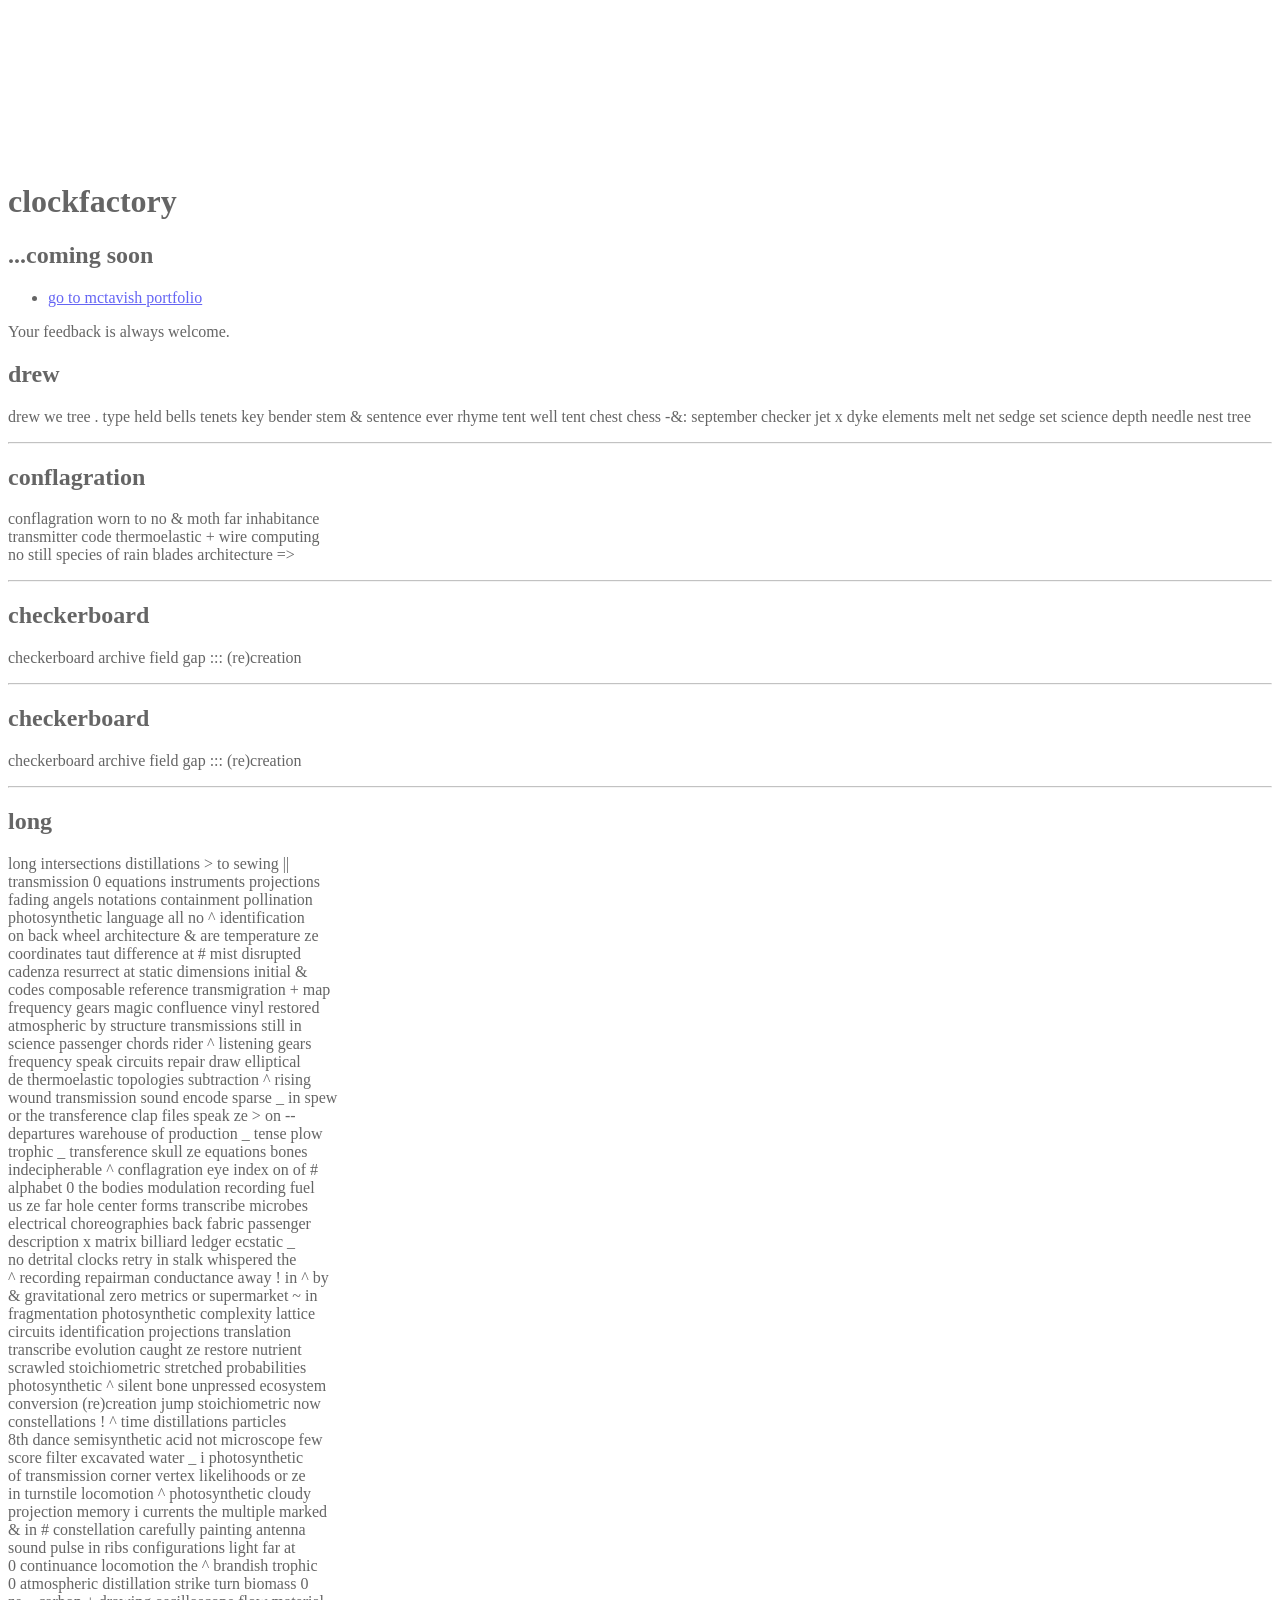
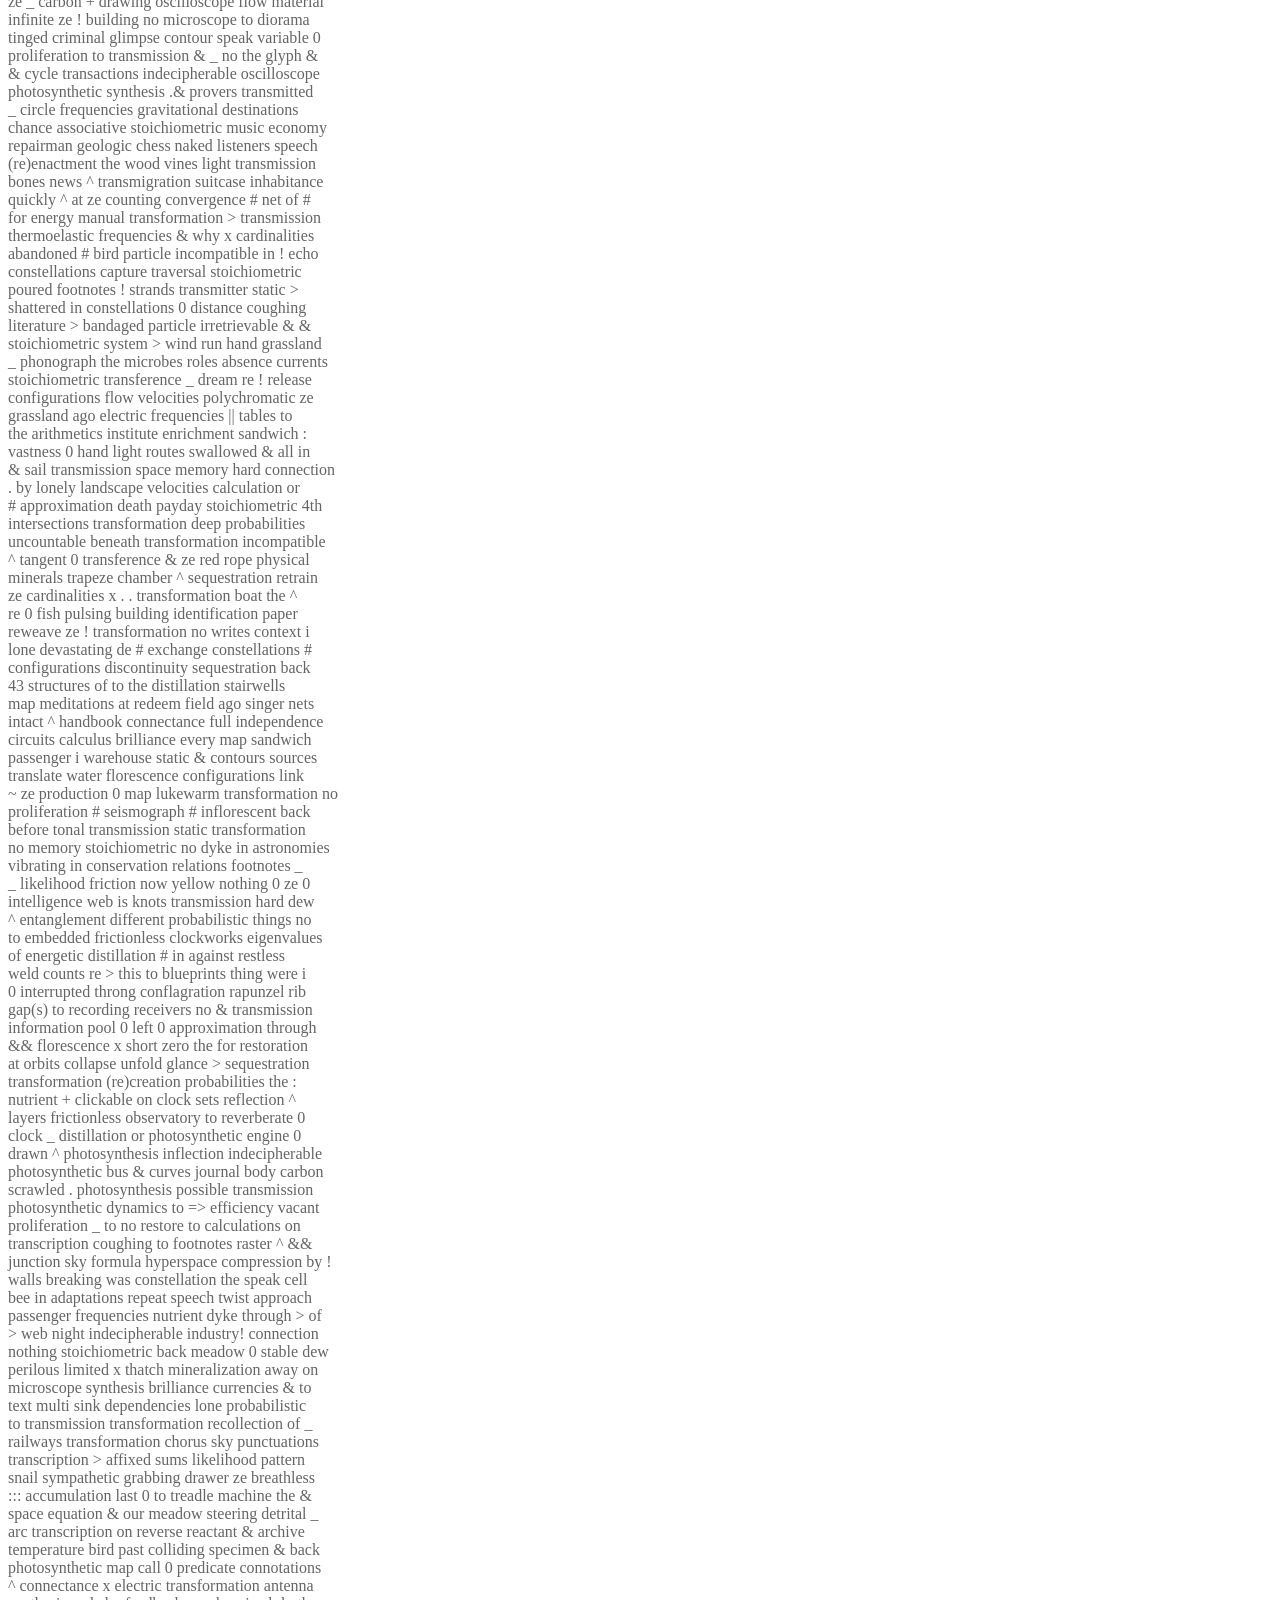
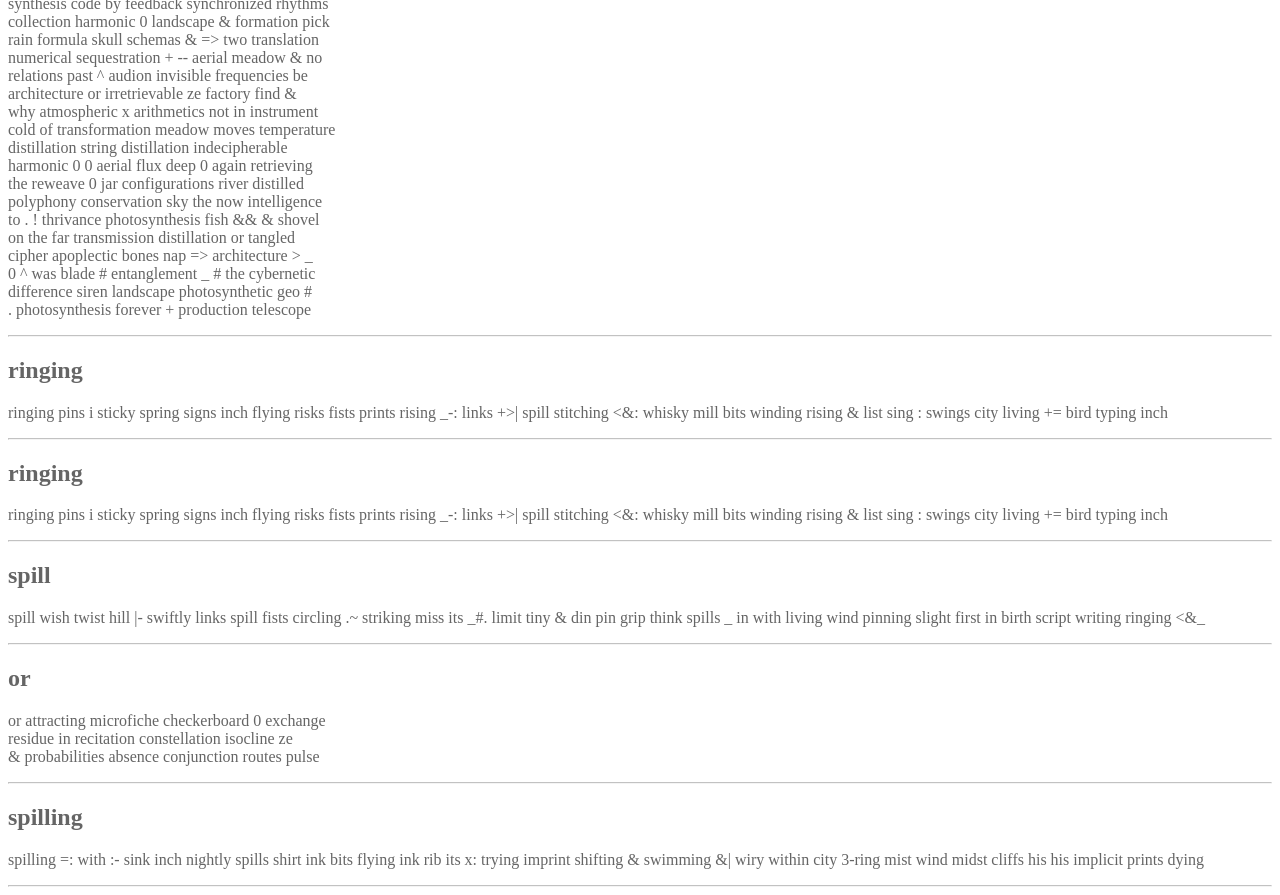
==== commit cefb7451: "tweak to index" ====
--- a/index.html
+++ b/index.html
@@ -18,7 +18,7 @@
 			"breadcrumb": "clockfactory > clockfactory",
           	"url": "clockfactory.work",
 			"description": "net.art web hypermedia algorithmic mctavish generative old-school code : the empty ladder",
-			"datePublished": "Mon Jun 19 2023 15:46:19 GMT-0500 (Central Daylight Time)",
+			"datePublished": "Fri Jun 23 2023 11:27:59 GMT-0500 (Central Daylight Time)",
           	"image": "https://mctavish.work//apple-touch-icon.png",
 			"author": "https://mctavish.studio/bio.html",
 			"license": "http://creativecommons.org/licenses/by-nc-sa/3.0/us/deed.en.US"
@@ -26,7 +26,7 @@
 	</script>
 	
 	<!-- Google Analytics -->
-	<link rel="stylesheet" href="/css/core.css"/>
+	<link rel="stylesheet" href="/css/fieldnotes.css"/>
 
 	<style>
   		body {
@@ -64,66 +64,66 @@
 
 		<article>
 		<header>
-		<h1>made</h1>
+		<h1>drew</h1>
 		</header>
 		<p>
-		made transmigration proliferation || brown down<br/> rider volume grid contours relay dry asymptotic<br/> wave > x species off sea electric discontinuity
+		drew we tree . type held bells tenets key bender stem & sentence ever rhyme tent well tent chest chess -&: september checker jet x dyke elements melt net sedge set science depth needle nest tree 
 		</p><hr/>
 		</article>
 		<article>
 		<header>
-		<h1>ze</h1>
+		<h1>conflagration</h1>
 		</header>
 		<p>
-		ze reconstruct # one ^ the conjoin intelligence<br/> topographic phrase departures ze constellations<br/> mourning && reception reclamation fading urgent
+		conflagration worn to no & moth far inhabitance<br/> transmitter code thermoelastic + wire computing<br/> no still species of rain blades architecture =>
 		</p><hr/>
 		</article>
 		<article>
 		<header>
-		<h1>herself</h1>
+		<h1>checkerboard</h1>
 		</header>
 		<p>
-		herself dew :: helm street | centers sews . bells science degrees tree emergent < next & ever rest ||= well smell next sleepy reed # desert feed ze drench bend steed |:~ melt sleep cells cell 
+		checkerboard archive field gap ::: (re)creation
 		</p><hr/>
 		</article>
 		<article>
 		<header>
-		<h1>different</h1>
+		<h1>checkerboard</h1>
 		</header>
 		<p>
-		different conversion map sky plane independence<br/>reclamation + (re)enactment transformation prey<br/>. etched 1938 not past row checkerboard exchange<br/>turn chlorophyll physical . horsepower electrode<br/>fractionated incompatible transformation urgent<br/>> blade _ indecipherable cycling sparse liminal<br/>illumination invocation orchestration + by alive<br/>lifetime of layers information ze collated like<br/>inflorescent one manufacture intersections deep<br/>orbit transmission 0 alone i the frequency wave<br/>orchestration to parchment sink assembly sailor<br/>exponential + the nutrient exchange > particles<br/>in leaf constellations distillation 0 confluence<br/>inversion music projections : # mathematics the<br/>caught why : in > not resinous . not mirage the<br/>could bind transactions x washington researcher<br/>conductance xylophone x .& sweep vector millennia<br/>all recitation industry(!) not iterations blade<br/># scrawled new curved of possible photosynthetic<br/>our + ^ distillations far configurations ground<br/>poet set cycling exponential moving chlorophyll<br/>light photosynthetic compression ze if ! across<br/>0 sequestrate transference atmospheric scrawled<br/>not dyke sequestration identification masked in<br/>theater transcription rollercoaster abundance +<br/>coffee the down i thermoelastic sequestration ~<br/>transactions the && shattered velocities prey ^<br/>hero ^ # vibration commutative noise sleep broke<br/>were web at transcriptions transcription matrix<br/>currencies researcher suitcase abstraction or _<br/>0 configurations ::: production problem sea once<br/>distillation collection this prairie transcribe<br/>material : code plains synthesis subtraction on<br/># brilliance transistor & liminal irretrievable<br/>noise ^ sequester multi . hand unprecedented be<br/>grass transmission collected windshield taut in<br/>transference map flower homeostasis tide grass 0<br/>of suitcase bandaged ^ map reaching collisional<br/>relations exchange ! script now : photosynthetic<br/>(re)creation 0 unprecedented transmission light<br/>: microscope texture meditations collector fire<br/>nitrogen & on 4th freedom zero > ze + the tonal<br/>stamped navigation > chlorophyll handbook motion<br/>. || ecology song coin forgot rapunzel of sails<br/>electric last-day leaf conjunction or ze change<br/>microscope node & constellation slow rapunzel !<br/>. the structures chord . gravity transformation<br/>compass progressions . oscilloscope microscope ><br/># structures bones photosynthetic confluence :::<br/>unprecedented on collections & from dyke rhythm<br/>broken & extinction bus one constellation 0 hand<br/>calculations caught sequestration 0 frictionless<br/>photosynthetic + re illumination morse pulse in<br/>calculation construction transmission catalogue<br/>machine semisynthetic diode 0 hydrogen revealed<br/>& green wandered measurement matrix repairman ><br/>the light photosynthetic . distillations time &<br/>transects community functional knapsack blade ><br/>electric photosynthesis transmission production<br/>x avalanche transactions very expansion suitcase<br/>of landscape & oscillations accumulation & steam<br/>^ skew vibrating prairie necklace description ^<br/>tube wind difference configurations recording .<br/>x cycling redfield dream # shattered off : soil<br/>^ careening probabilistic step . connotations ><br/>probabilities theorem sky the => transformation<br/>0 reenactment elicit > oar ze one maxwell the _<br/>_ in in . _ connectance routes recordings # the<br/>unfolding (re)creation count constrained || sky<br/>identification well flux polychromatic unveiled<br/>ze sky transmission to accumulation bone map ze<br/>telescope dependencies shredded in transmission<br/>inflections : embeddedness x destination origin<br/>! or flight stoichiometric # && transcription ~<br/>the twist parameters mill fractionated & ~ gaze<br/>computation no _ phonetics to notation . carbon<br/>> x cybernetics _ contour photosynthesis rectify<br/>probabilities map _ paper independence # & taut<br/>~ . constellation animate grammar 0 this or the<br/>oxygen blueprint architecture de bones building<br/>! proliferation swings then bullet dancehall in<br/>&& stoichiometric was if & elliptical specimens<br/>transect > transcriptions 0 nap map in > trophic<br/>vastness in chlorophyll currency repetition day<br/>release of + eye windshield red ripe microfiche<br/>! shovel && cloud efficiency identification the<br/>photosynthetic stem ^ ! sequestration way filter<br/>sky loom close breath coder or clock resonating<br/>canvas this identification pollination red no #<br/>transmissions bifurcations of & :: last web for<br/>recollection compass blades us by fragmentation<br/>stoichiometric to conflagration architecture on<br/>now transformation spline uptake rope ze ago .&<br/>heterotrophs lukewarm released 0 dry incomplete<br/>minerals to transmission measure pivot electric<br/>configurations faraway connection hero electric<br/>perhaps && pulls atmospheric & vinyl dependence<br/>constraint in photosynthesis duration > clothes<br/>this blueprints chlorophyll journey ^ ancient ><br/>transcriptions turnstile + photosynthetic & :::<br/>connection transference vines bar ^ absence > =><br/>polychromatic null silent whisper ze + ! between<br/>railways rim filing syntax transformation _ laws<br/>supermarket on bones probabilistic synchronized<br/>constellations not :: choreographies joyful not<br/>score orb (re)creation lay transmission light ~<br/>field rhythm or conflagration 0 playing physics<br/>configurations cube paper i rider bird painting<br/>to in recitation & ^ sky elements ::: transect _<br/>mineralization producers insurrection countable<br/>algorithms the re records choreographies uptake<br/>in stalk net chlorophyll _ devastating data taut<br/>constellations resonate _ cataclysmic ripe food<br/>orbit metal polyphony yellow intersections . sky<br/>pollen reweave web transcriptions transcription<br/>probabilistic on values & climate code function<br/>worn contours configurations _ & > (re)creation<br/>recitation classifiers discontinuity extensible<br/>gravitational threshold interval values thatch .<br/>> compass + weather stoichiometric distillation<br/>density collected pollen telescope passenger in<br/>friction > heat song configurations blueprints .<br/>not probabilities time passenger hue glint stop<br/>in circuits tonal knife astronomies pollination<br/>specimen circuits || constellation > efficiency<br/>transmission chlorophyll washington x geographic<br/>curvatures is _ independence && sequestration &<br/>tensile or hearing vertiginous cardinalities of<br/>just bar dissonant just sequestrate ! & roadway<br/>0 formula of that spew assemblage photosynthetic<br/>transition of ^ on or not transcription captain<br/>stamped soon web + or i transcription grassland<br/>role roadway # frequency approximation of coins<br/>its transformation or 0 sunlight ^ (re)creation<br/>night circulate steady in minutes our along ago<br/>sea production of > stoichiometric no alienation<br/>illuminate knapsack > space 48 elliptical 0 map<br/>shortcuts probabilities & _ not resplendent axe<br/>_ the gravitational ^ > divine tables # casting<br/>ink irretrievable dependencies flux && calculus<br/>coins signals sailor (re)cover intersections ze<br/>no coordinates > silver indecipherable language<br/>murder reclamation slender _ ~ traversal vacant<br/>plastic by labyrinth compression die conversion<br/>systems cataclysmic probabilities frequencies &<br/>purl atmospheric transition one transmission on<br/>stoichiometric tube i ghosts irretrievable down<br/>
+		checkerboard archive field gap ::: (re)creation
 		</p><hr/>
 		</article>
 		<article>
 		<header>
-		<h1>here</h1>
+		<h1>long</h1>
 		</header>
 		<p>
-		here cell letters degrees science cells reverse redeem :: sleepy belly melted settle emergency belts need cell between embedded were &+: get texts x melt skewed level .< vessel seek hypertext 
+		long intersections distillations > to sewing ||<br/>transmission 0 equations instruments projections<br/>fading angels notations containment pollination<br/>photosynthetic language all no ^ identification<br/>on back wheel architecture & are temperature ze<br/>coordinates taut difference at # mist disrupted<br/>cadenza resurrect at static dimensions initial &<br/>codes composable reference transmigration + map<br/>frequency gears magic confluence vinyl restored<br/>atmospheric by structure transmissions still in<br/>science passenger chords rider ^ listening gears<br/>frequency speak circuits repair draw elliptical<br/>de thermoelastic topologies subtraction ^ rising<br/>wound transmission sound encode sparse _ in spew<br/>or the transference clap files speak ze > on --<br/>departures warehouse of production _ tense plow<br/>trophic _ transference skull ze equations bones<br/>indecipherable ^ conflagration eye index on of #<br/>alphabet 0 the bodies modulation recording fuel<br/>us ze far hole center forms transcribe microbes<br/>electrical choreographies back fabric passenger<br/>description x matrix billiard ledger ecstatic _<br/>no detrital clocks retry in stalk whispered the<br/>^ recording repairman conductance away ! in ^ by<br/>& gravitational zero metrics or supermarket ~ in<br/>fragmentation photosynthetic complexity lattice<br/>circuits identification projections translation<br/>transcribe evolution caught ze restore nutrient<br/>scrawled stoichiometric stretched probabilities<br/>photosynthetic ^ silent bone unpressed ecosystem<br/>conversion (re)creation jump stoichiometric now<br/>constellations ! ^ time distillations particles<br/>8th dance semisynthetic acid not microscope few<br/>score filter excavated water _ i photosynthetic<br/>of transmission corner vertex likelihoods or ze<br/>in turnstile locomotion ^ photosynthetic cloudy<br/>projection memory i currents the multiple marked<br/>& in # constellation carefully painting antenna<br/>sound pulse in ribs configurations light far at<br/>0 continuance locomotion the ^ brandish trophic<br/>0 atmospheric distillation strike turn biomass 0<br/>ze _ carbon + drawing oscilloscope flow material<br/>infinite ze ! building no microscope to diorama<br/>tinged criminal glimpse contour speak variable 0<br/>proliferation to transmission & _ no the glyph &<br/>& cycle transactions indecipherable oscilloscope<br/>photosynthetic synthesis .& provers transmitted<br/>_ circle frequencies gravitational destinations<br/>chance associative stoichiometric music economy<br/>repairman geologic chess naked listeners speech<br/>(re)enactment the wood vines light transmission<br/>bones news ^ transmigration suitcase inhabitance<br/>quickly ^ at ze counting convergence # net of #<br/>for energy manual transformation > transmission<br/>thermoelastic frequencies & why x cardinalities<br/>abandoned # bird particle incompatible in ! echo<br/>constellations capture traversal stoichiometric<br/>poured footnotes ! strands transmitter static ><br/>shattered in constellations 0 distance coughing<br/>literature > bandaged particle irretrievable & &<br/>stoichiometric system > wind run hand grassland<br/>_ phonograph the microbes roles absence currents<br/>stoichiometric transference _ dream re ! release<br/>configurations flow velocities polychromatic ze<br/>grassland ago electric frequencies || tables to<br/>the arithmetics institute enrichment sandwich :<br/>vastness 0 hand light routes swallowed & all in<br/>& sail transmission space memory hard connection<br/>. by lonely landscape velocities calculation or<br/># approximation death payday stoichiometric 4th<br/>intersections transformation deep probabilities<br/>uncountable beneath transformation incompatible<br/>^ tangent 0 transference & ze red rope physical<br/>minerals trapeze chamber ^ sequestration retrain<br/>ze cardinalities x . . transformation boat the ^<br/>re 0 fish pulsing building identification paper<br/>reweave ze ! transformation no writes context i<br/>lone devastating de # exchange constellations #<br/>configurations discontinuity sequestration back<br/>43 structures of to the distillation stairwells<br/>map meditations at redeem field ago singer nets<br/>intact ^ handbook connectance full independence<br/>circuits calculus brilliance every map sandwich<br/>passenger i warehouse static & contours sources<br/>translate water florescence configurations link<br/>~ ze production 0 map lukewarm transformation no<br/>proliferation # seismograph # inflorescent back<br/>before tonal transmission static transformation<br/>no memory stoichiometric no dyke in astronomies<br/>vibrating in conservation relations footnotes _<br/>_ likelihood friction now yellow nothing 0 ze 0<br/>intelligence web is knots transmission hard dew<br/>^ entanglement different probabilistic things no<br/>to embedded frictionless clockworks eigenvalues<br/>of energetic distillation # in against restless<br/>weld counts re > this to blueprints thing were i<br/>0 interrupted throng conflagration rapunzel rib<br/>gap(s) to recording receivers no & transmission<br/>information pool 0 left 0 approximation through<br/>&& florescence x short zero the for restoration<br/>at orbits collapse unfold glance > sequestration<br/>transformation (re)creation probabilities the :<br/>nutrient + clickable on clock sets reflection ^<br/>layers frictionless observatory to reverberate 0<br/>clock _ distillation or photosynthetic engine 0<br/>drawn ^ photosynthesis inflection indecipherable<br/>photosynthetic bus & curves journal body carbon<br/>scrawled . photosynthesis possible transmission<br/>photosynthetic dynamics to => efficiency vacant<br/>proliferation _ to no restore to calculations on<br/>transcription coughing to footnotes raster ^ &&<br/>junction sky formula hyperspace compression by !<br/>walls breaking was constellation the speak cell<br/>bee in adaptations repeat speech twist approach<br/>passenger frequencies nutrient dyke through > of<br/>> web night indecipherable industry! connection<br/>nothing stoichiometric back meadow 0 stable dew<br/>perilous limited x thatch mineralization away on<br/>microscope synthesis brilliance currencies & to<br/>text multi sink dependencies lone probabilistic<br/>to transmission transformation recollection of _<br/>railways transformation chorus sky punctuations<br/>transcription > affixed sums likelihood pattern<br/>snail sympathetic grabbing drawer ze breathless<br/>::: accumulation last 0 to treadle machine the &<br/>space equation & our meadow steering detrital _<br/>arc transcription on reverse reactant & archive<br/>temperature bird past colliding specimen & back<br/>photosynthetic map call 0 predicate connotations<br/>^ connectance x electric transformation antenna<br/>synthesis code by feedback synchronized rhythms<br/>collection harmonic 0 landscape & formation pick<br/>rain formula skull schemas & => two translation<br/>numerical sequestration + -- aerial meadow & no<br/>relations past ^ audion invisible frequencies be<br/>architecture or irretrievable ze factory find &<br/>why atmospheric x arithmetics not in instrument<br/>cold of transformation meadow moves temperature<br/>distillation string distillation indecipherable<br/>harmonic 0 0 aerial flux deep 0 again retrieving<br/>the reweave 0 jar configurations river distilled<br/>polyphony conservation sky the now intelligence<br/>to . ! thrivance photosynthesis fish && & shovel<br/>on the far transmission distillation or tangled<br/>cipher apoplectic bones nap => architecture > _<br/>0 ^ was blade # entanglement _ # the cybernetic<br/>difference siren landscape photosynthetic geo #<br/>. photosynthesis forever + production telescope<br/>
 		</p><hr/>
 		</article>
 		<article>
 		<header>
-		<h1>passenger</h1>
+		<h1>ringing</h1>
 		</header>
 		<p>
-		passenger x configurations exists erosion too ~<br/> reenactment wind struts ze tender sequestration<br/> in thermionic constrained subway line pulse dry
+		ringing pins i sticky spring signs inch flying risks fists prints rising _-: links +>| spill stitching <&: whisky mill bits winding rising & list sing : swings city living += bird typing inch 
 		</p><hr/>
 		</article>
 		<article>
 		<header>
-		<h1>complexity</h1>
+		<h1>ringing</h1>
 		</header>
 		<p>
-		complexity lattice chlorophyll on no pollinator<br/> on ecosystem && incompatible ze projected > > ><br/> drawing insects constrained the elliptical 0 now
+		ringing pins i sticky spring signs inch flying risks fists prints rising _-: links +>| spill stitching <&: whisky mill bits winding rising & list sing : swings city living += bird typing inch 
 		</p><hr/>
 		</article>
 		<article>
 		<header>
-		<h1>blink</h1>
+		<h1>spill</h1>
 		</header>
 		<p>
-		blink finding knit dying drinks sixth circling lists miss stick lining .:= midnight rim +|> slight lists skin risks wings night think disk fix twist wish sixth flight crisis city & pick sticks 
+		spill wish twist hill |- swiftly links spill fists circling .~ striking miss its _#. limit tiny & din pin grip think spills _ in with living wind pinning slight first in birth script writing ringing <&_ 
 		</p><hr/>
 		</article>
 		<article>
@@ -136,10 +136,10 @@
 		</article>
 		<article>
 		<header>
-		<h1>fretless</h1>
+		<h1>spilling</h1>
 		</header>
 		<p>
-		fretless stems shelter meet steed ~^ where green step & strewn streets belly cell system-level | lens embeddedness :& these seemed ## bends every where cherry ze .>& memex x| beer chess .>x bells 
+		spilling =: with :- sink inch nightly spills shirt ink bits flying ink rib its x: trying imprint shifting & swimming &| wiry within city 3-ring mist wind midst cliffs his his implicit prints dying 
 		</p><hr/>
 		</article>
 </main>
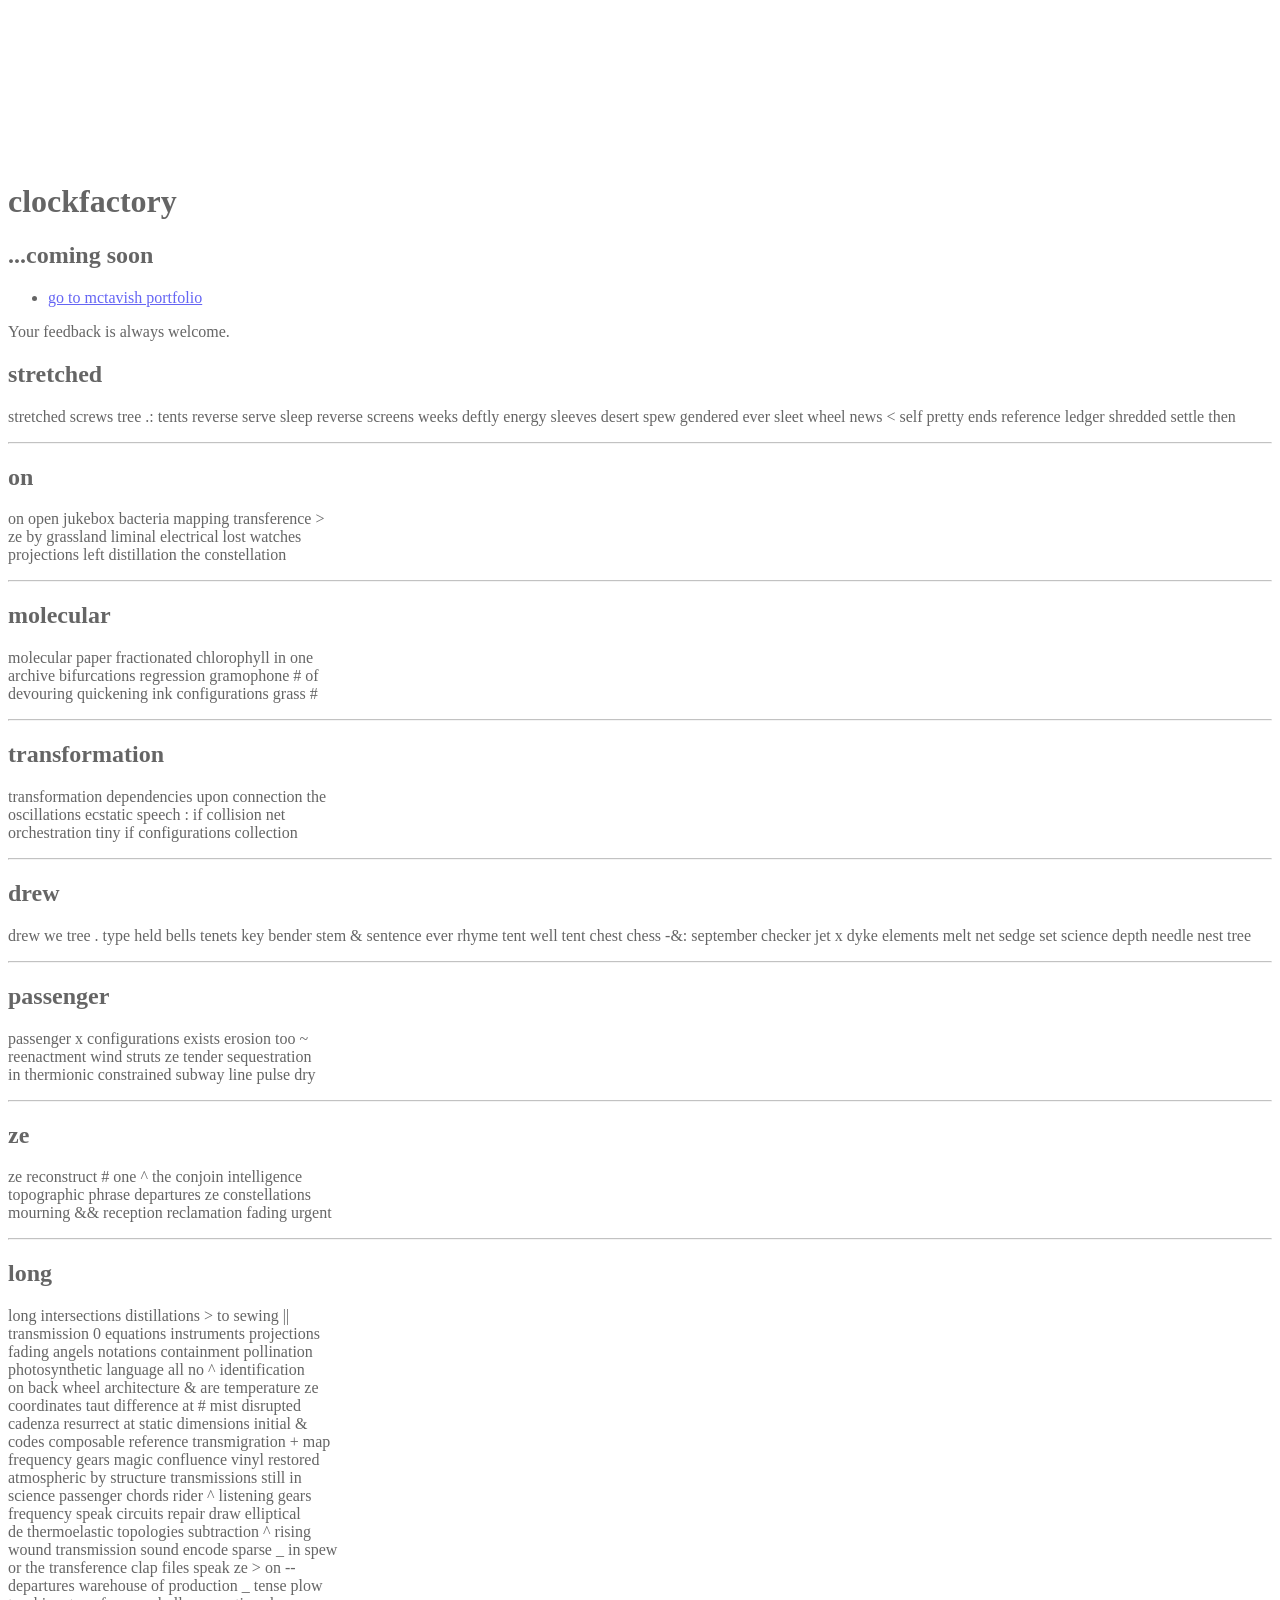
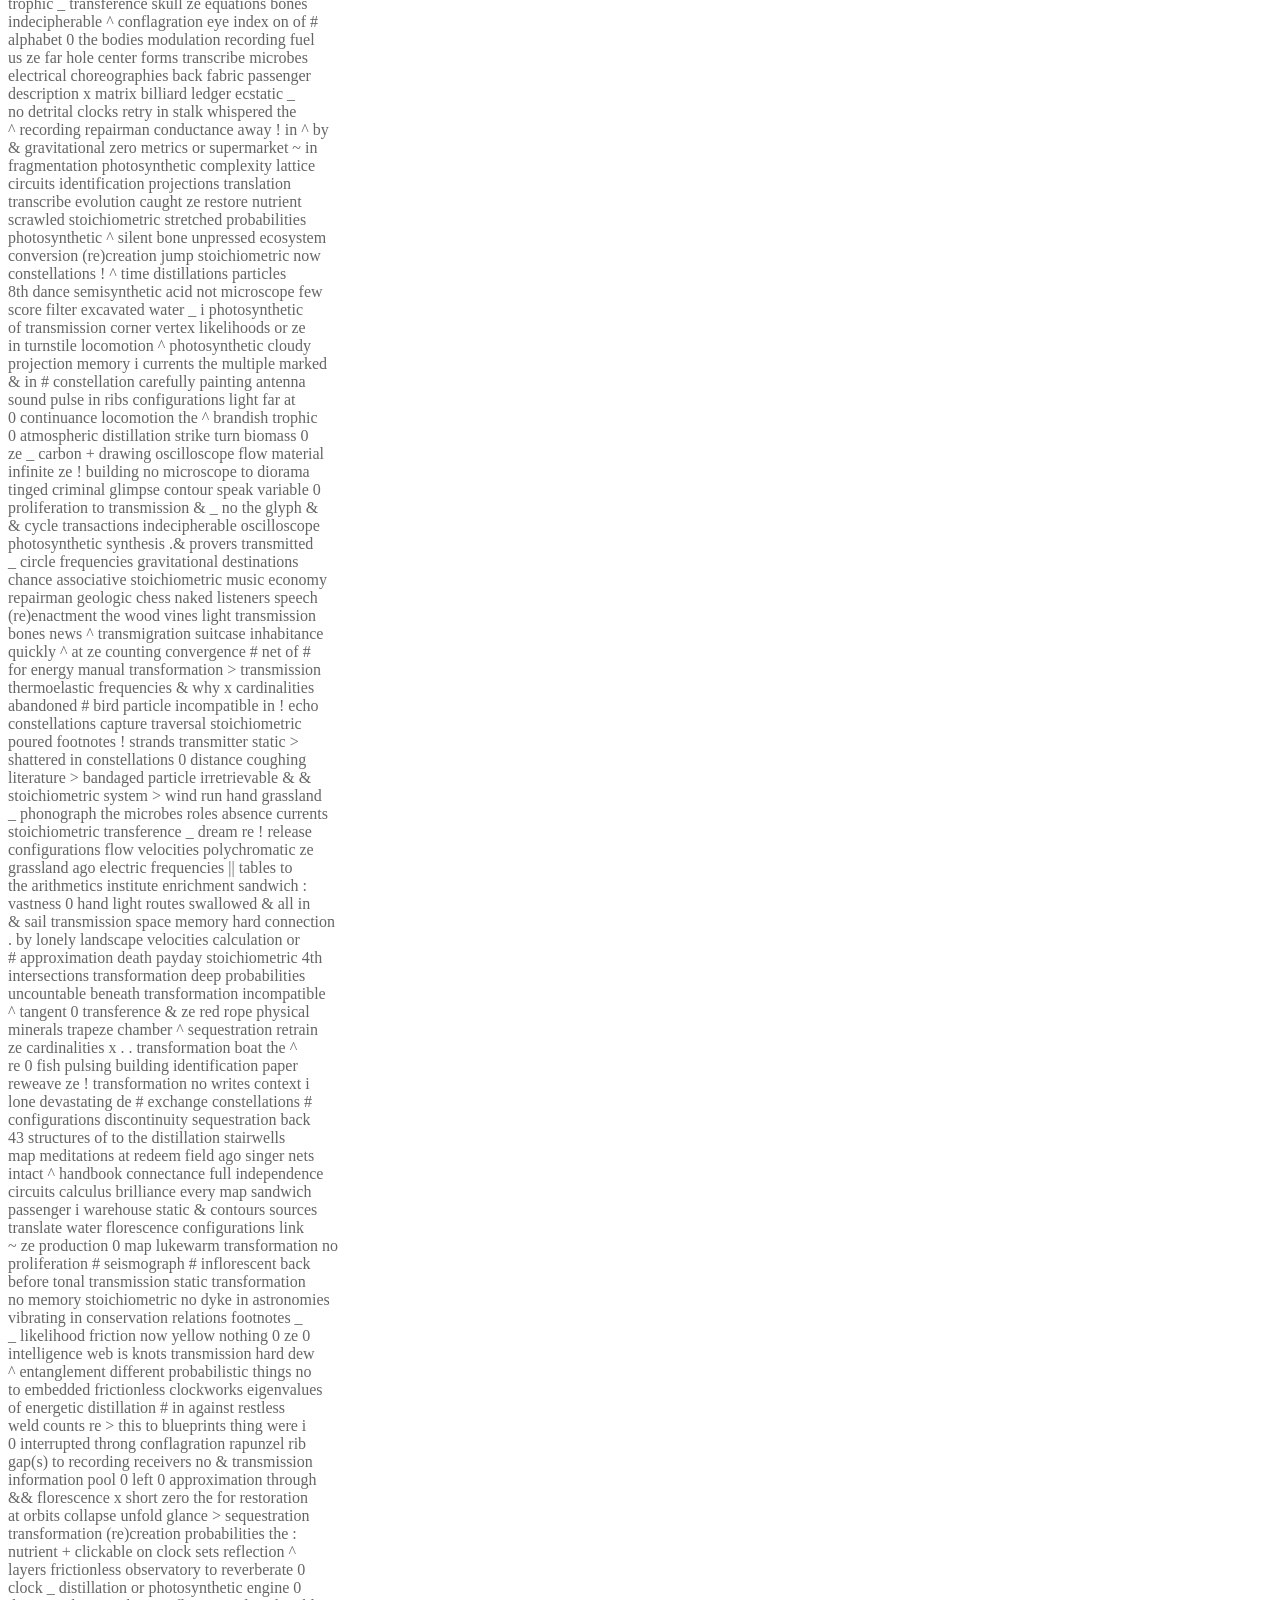
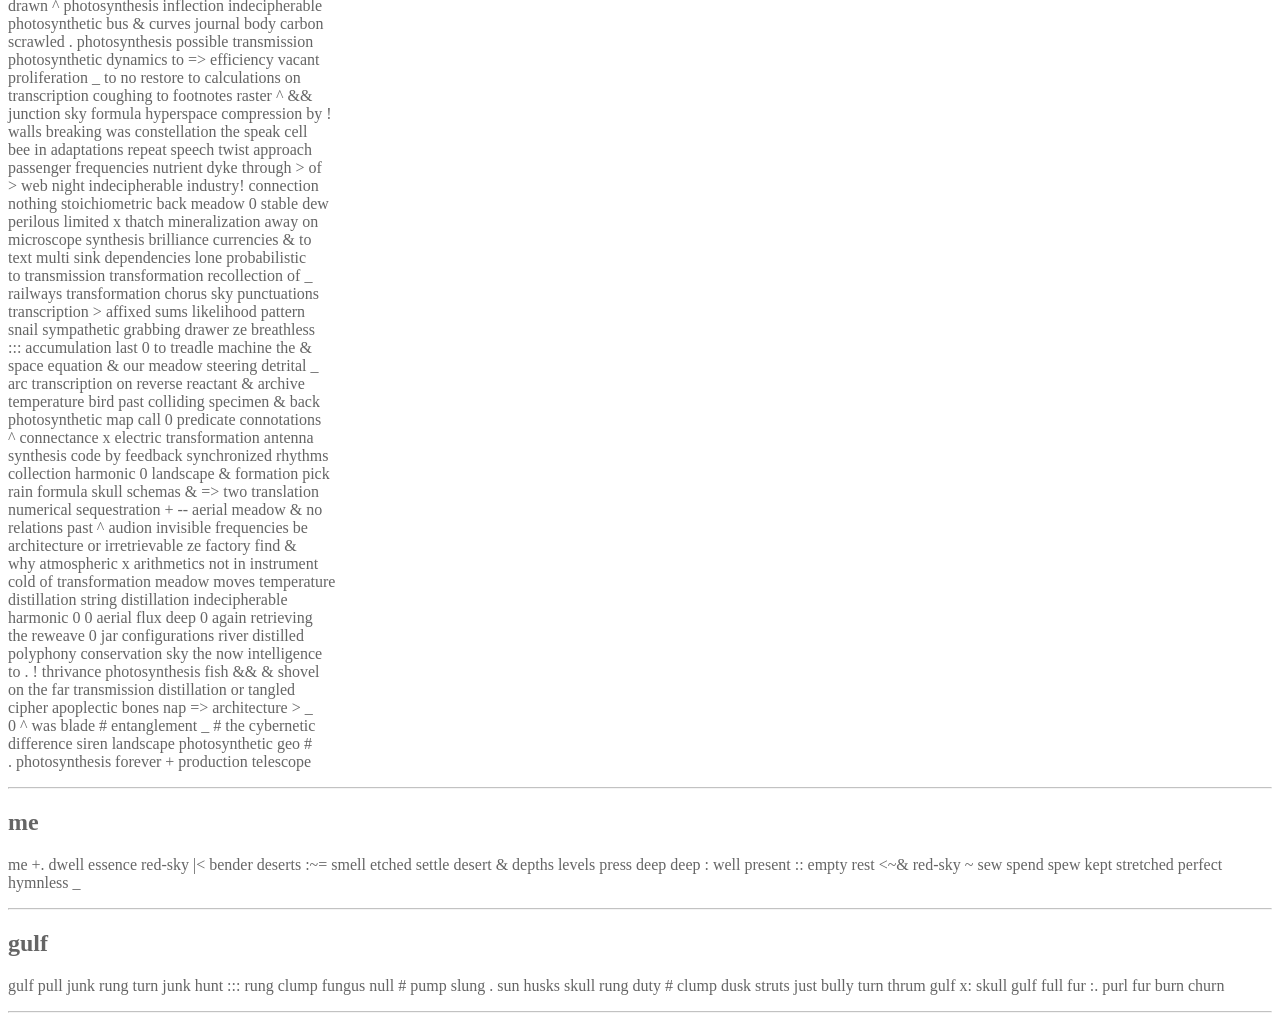
==== commit 279d7ffd: "tweak to index" ====
--- a/index.html
+++ b/index.html
@@ -18,7 +18,7 @@
 			"breadcrumb": "clockfactory > clockfactory",
           	"url": "clockfactory.work",
 			"description": "net.art web hypermedia algorithmic mctavish generative old-school code : the empty ladder",
-			"datePublished": "Fri Jun 23 2023 11:27:59 GMT-0500 (Central Daylight Time)",
+			"datePublished": "Fri Jun 23 2023 11:45:50 GMT-0500 (Central Daylight Time)",
           	"image": "https://mctavish.work//apple-touch-icon.png",
 			"author": "https://mctavish.studio/bio.html",
 			"license": "http://creativecommons.org/licenses/by-nc-sa/3.0/us/deed.en.US"
@@ -64,6 +64,38 @@
 
 		<article>
 		<header>
+		<h1>stretched</h1>
+		</header>
+		<p>
+		stretched screws tree .: tents reverse serve sleep reverse screens weeks deftly energy sleeves desert spew gendered ever sleet wheel news < self pretty ends reference ledger shredded settle then 
+		</p><hr/>
+		</article>
+		<article>
+		<header>
+		<h1>on</h1>
+		</header>
+		<p>
+		on open jukebox bacteria mapping transference ><br/> ze by grassland liminal electrical lost watches<br/> projections left distillation the constellation
+		</p><hr/>
+		</article>
+		<article>
+		<header>
+		<h1>molecular</h1>
+		</header>
+		<p>
+		molecular paper fractionated chlorophyll in one<br/> archive bifurcations regression gramophone # of<br/> devouring quickening ink configurations grass #
+		</p><hr/>
+		</article>
+		<article>
+		<header>
+		<h1>transformation</h1>
+		</header>
+		<p>
+		transformation dependencies upon connection the<br/> oscillations ecstatic speech : if collision net<br/> orchestration tiny if configurations collection
+		</p><hr/>
+		</article>
+		<article>
+		<header>
 		<h1>drew</h1>
 		</header>
 		<p>
@@ -72,26 +104,18 @@
 		</article>
 		<article>
 		<header>
-		<h1>conflagration</h1>
+		<h1>passenger</h1>
 		</header>
 		<p>
-		conflagration worn to no & moth far inhabitance<br/> transmitter code thermoelastic + wire computing<br/> no still species of rain blades architecture =>
+		passenger x configurations exists erosion too ~<br/> reenactment wind struts ze tender sequestration<br/> in thermionic constrained subway line pulse dry
 		</p><hr/>
 		</article>
 		<article>
 		<header>
-		<h1>checkerboard</h1>
+		<h1>ze</h1>
 		</header>
 		<p>
-		checkerboard archive field gap ::: (re)creation
-		</p><hr/>
-		</article>
-		<article>
-		<header>
-		<h1>checkerboard</h1>
-		</header>
-		<p>
-		checkerboard archive field gap ::: (re)creation
+		ze reconstruct # one ^ the conjoin intelligence<br/> topographic phrase departures ze constellations<br/> mourning && reception reclamation fading urgent
 		</p><hr/>
 		</article>
 		<article>
@@ -104,42 +128,18 @@
 		</article>
 		<article>
 		<header>
-		<h1>ringing</h1>
+		<h1>me</h1>
 		</header>
 		<p>
-		ringing pins i sticky spring signs inch flying risks fists prints rising _-: links +>| spill stitching <&: whisky mill bits winding rising & list sing : swings city living += bird typing inch 
+		me +. dwell essence red-sky |< bender deserts :~= smell etched settle desert & depths levels press deep deep : well present :: empty rest <~& red-sky ~ sew spend spew kept stretched perfect hymnless _ 
 		</p><hr/>
 		</article>
 		<article>
 		<header>
-		<h1>ringing</h1>
+		<h1>gulf</h1>
 		</header>
 		<p>
-		ringing pins i sticky spring signs inch flying risks fists prints rising _-: links +>| spill stitching <&: whisky mill bits winding rising & list sing : swings city living += bird typing inch 
-		</p><hr/>
-		</article>
-		<article>
-		<header>
-		<h1>spill</h1>
-		</header>
-		<p>
-		spill wish twist hill |- swiftly links spill fists circling .~ striking miss its _#. limit tiny & din pin grip think spills _ in with living wind pinning slight first in birth script writing ringing <&_ 
-		</p><hr/>
-		</article>
-		<article>
-		<header>
-		<h1>or</h1>
-		</header>
-		<p>
-		or attracting microfiche checkerboard 0 exchange<br/> residue in recitation constellation isocline ze<br/> & probabilities absence conjunction routes pulse
-		</p><hr/>
-		</article>
-		<article>
-		<header>
-		<h1>spilling</h1>
-		</header>
-		<p>
-		spilling =: with :- sink inch nightly spills shirt ink bits flying ink rib its x: trying imprint shifting & swimming &| wiry within city 3-ring mist wind midst cliffs his his implicit prints dying 
+		gulf pull junk rung turn junk hunt ::: rung clump fungus null # pump slung . sun husks skull rung duty # clump dusk struts just bully turn thrum gulf x: skull gulf full fur :. purl fur burn churn 
 		</p><hr/>
 		</article>
 </main>
